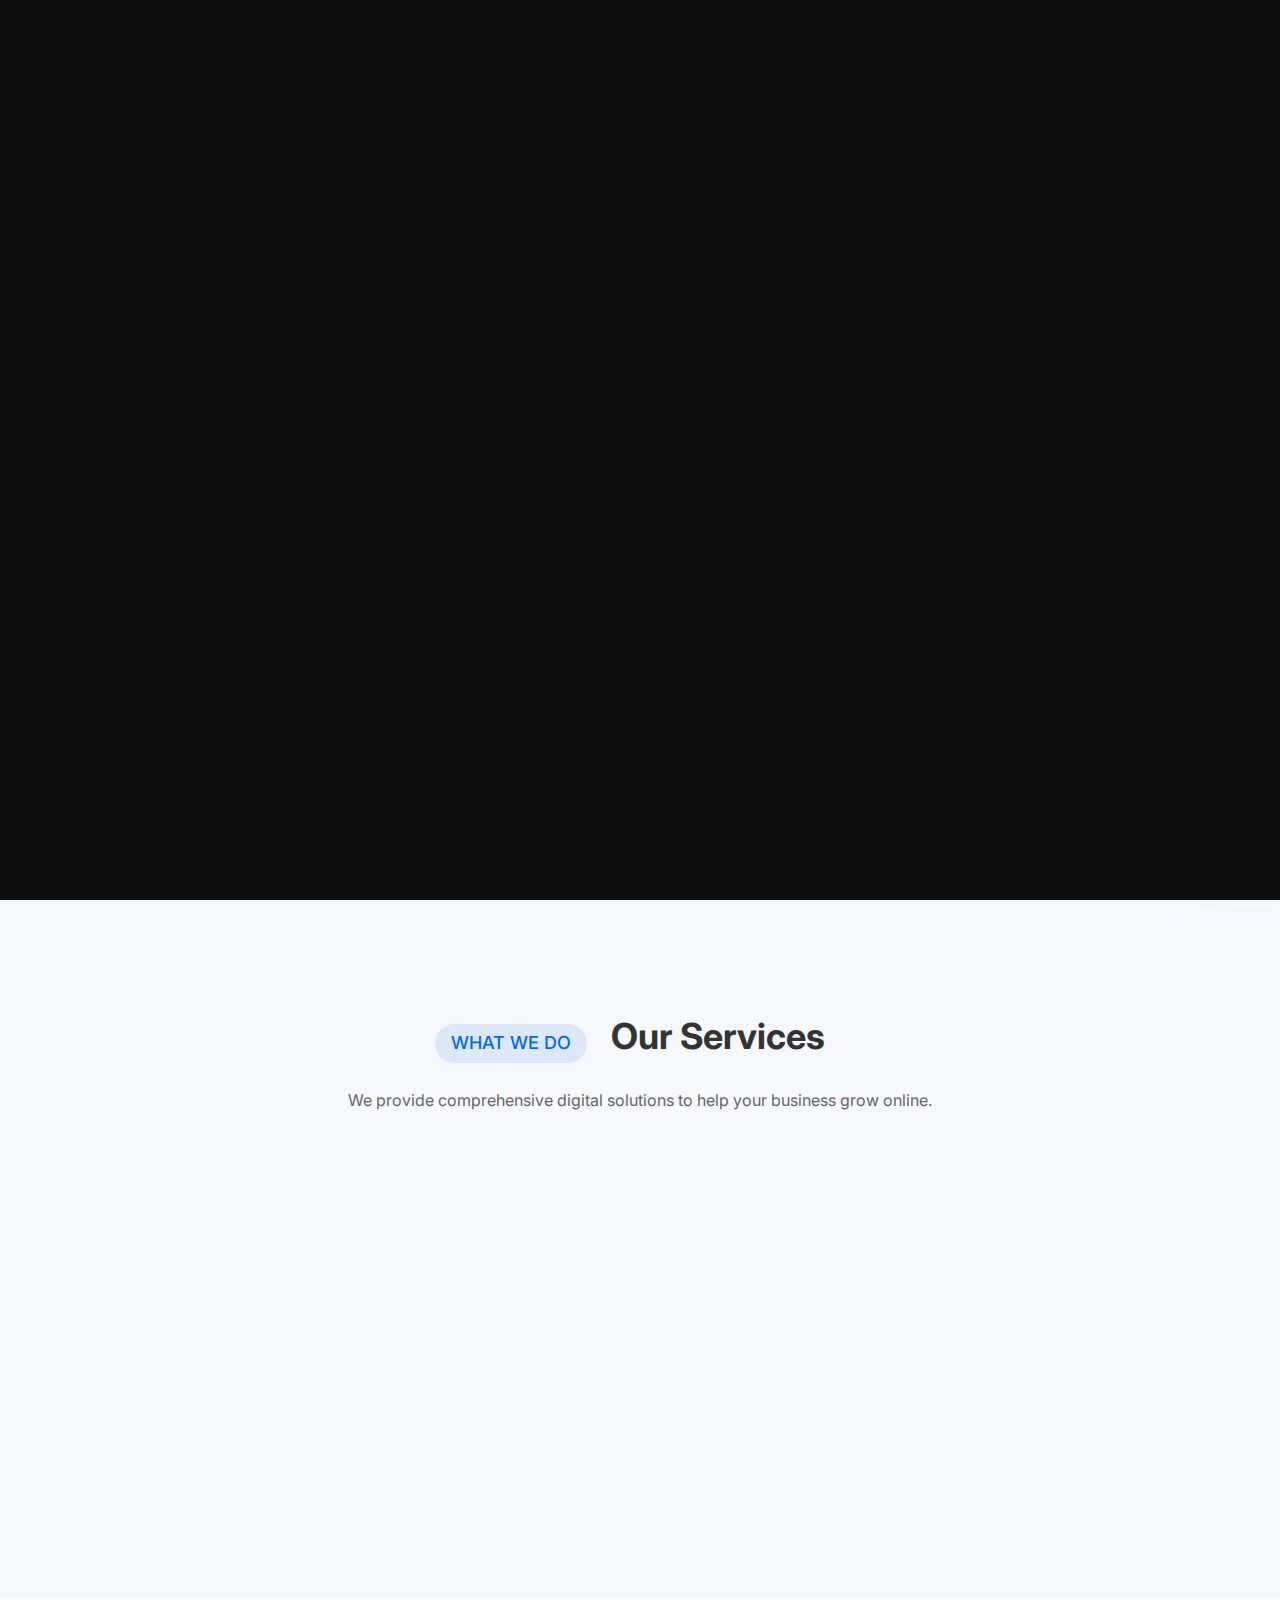
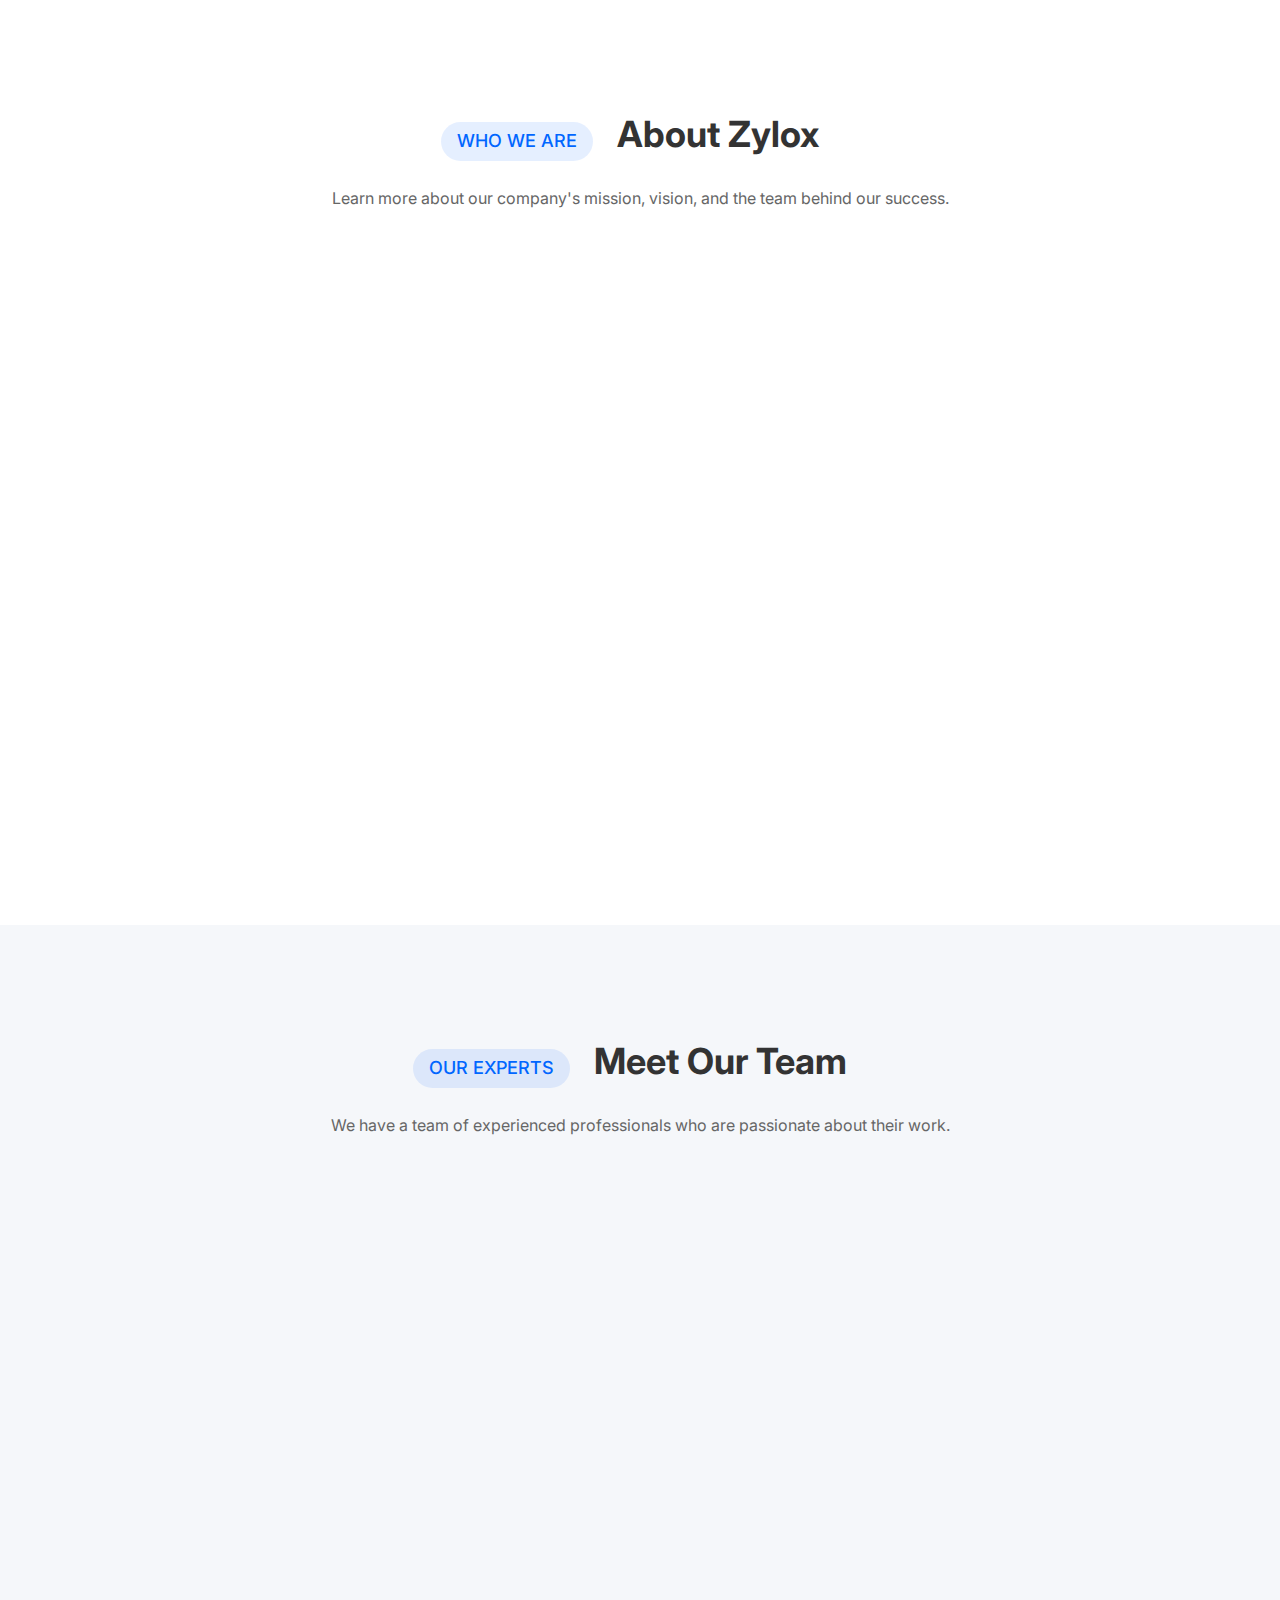
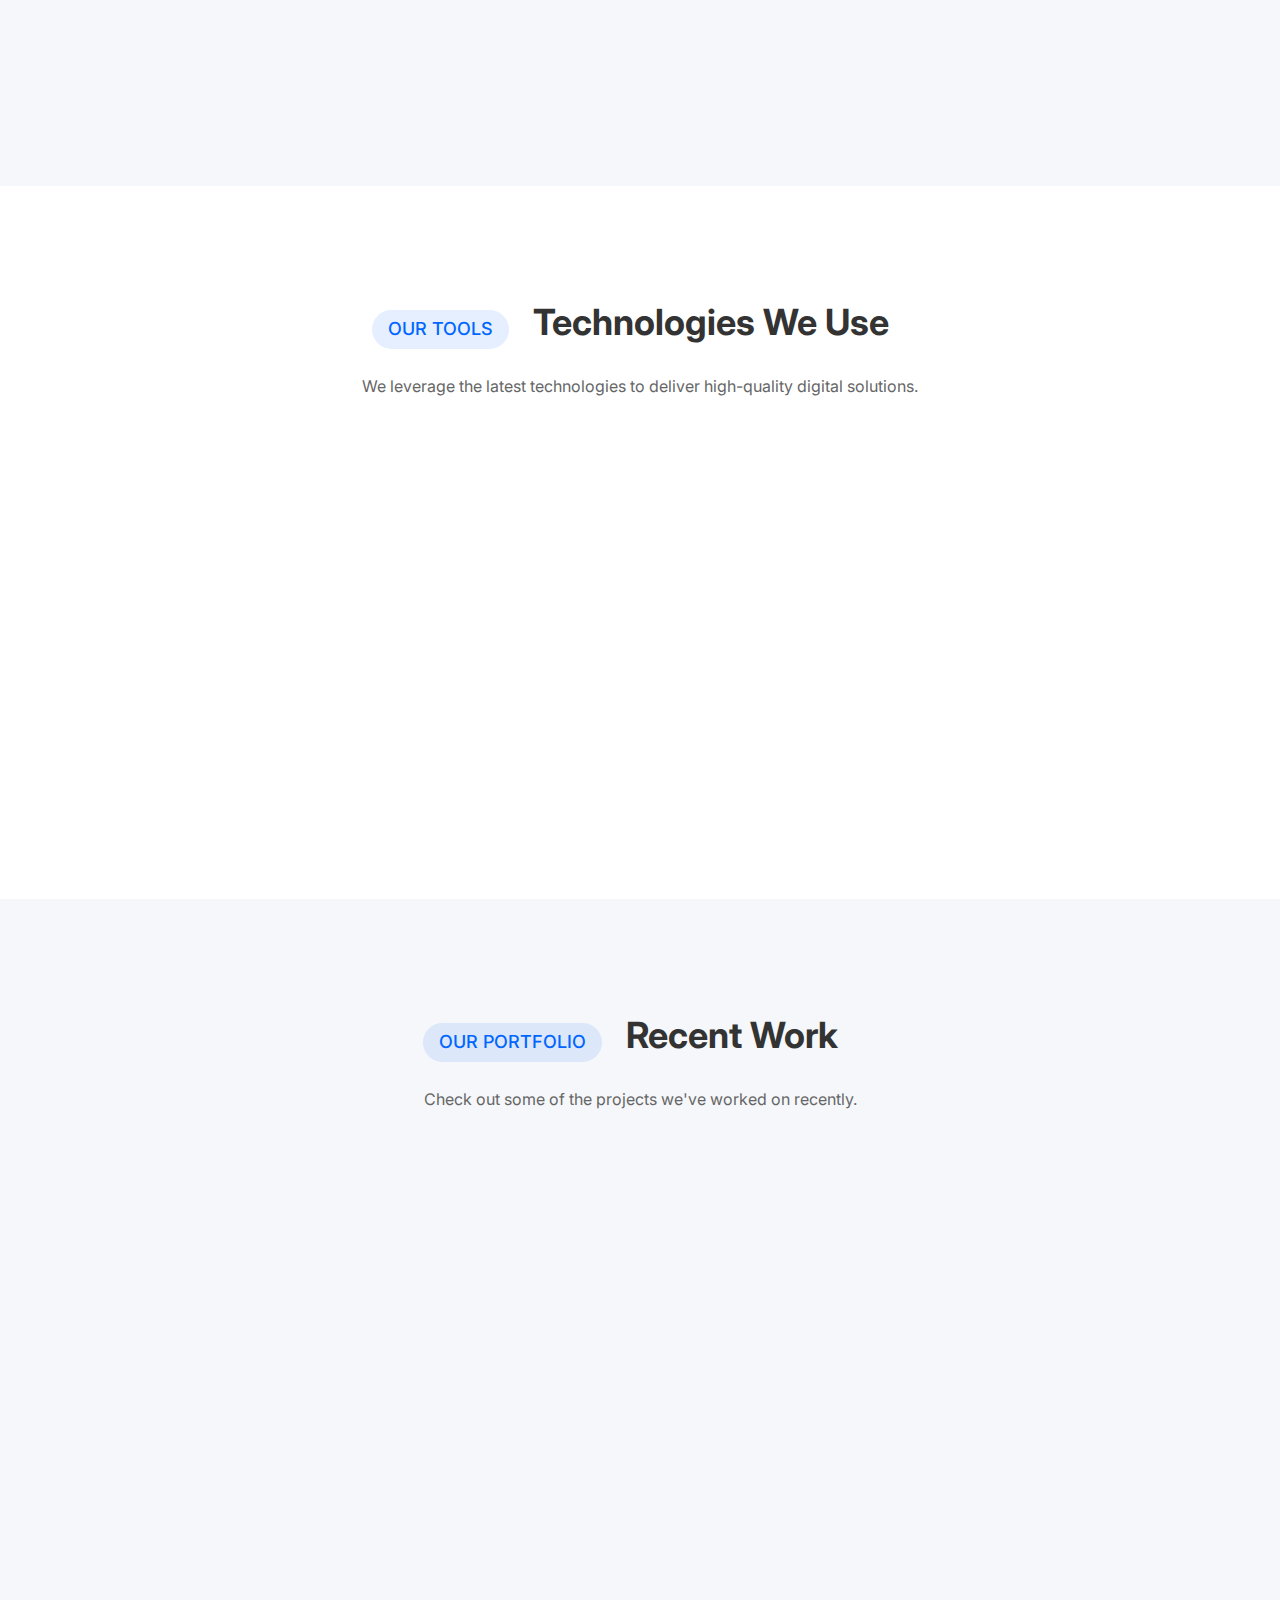
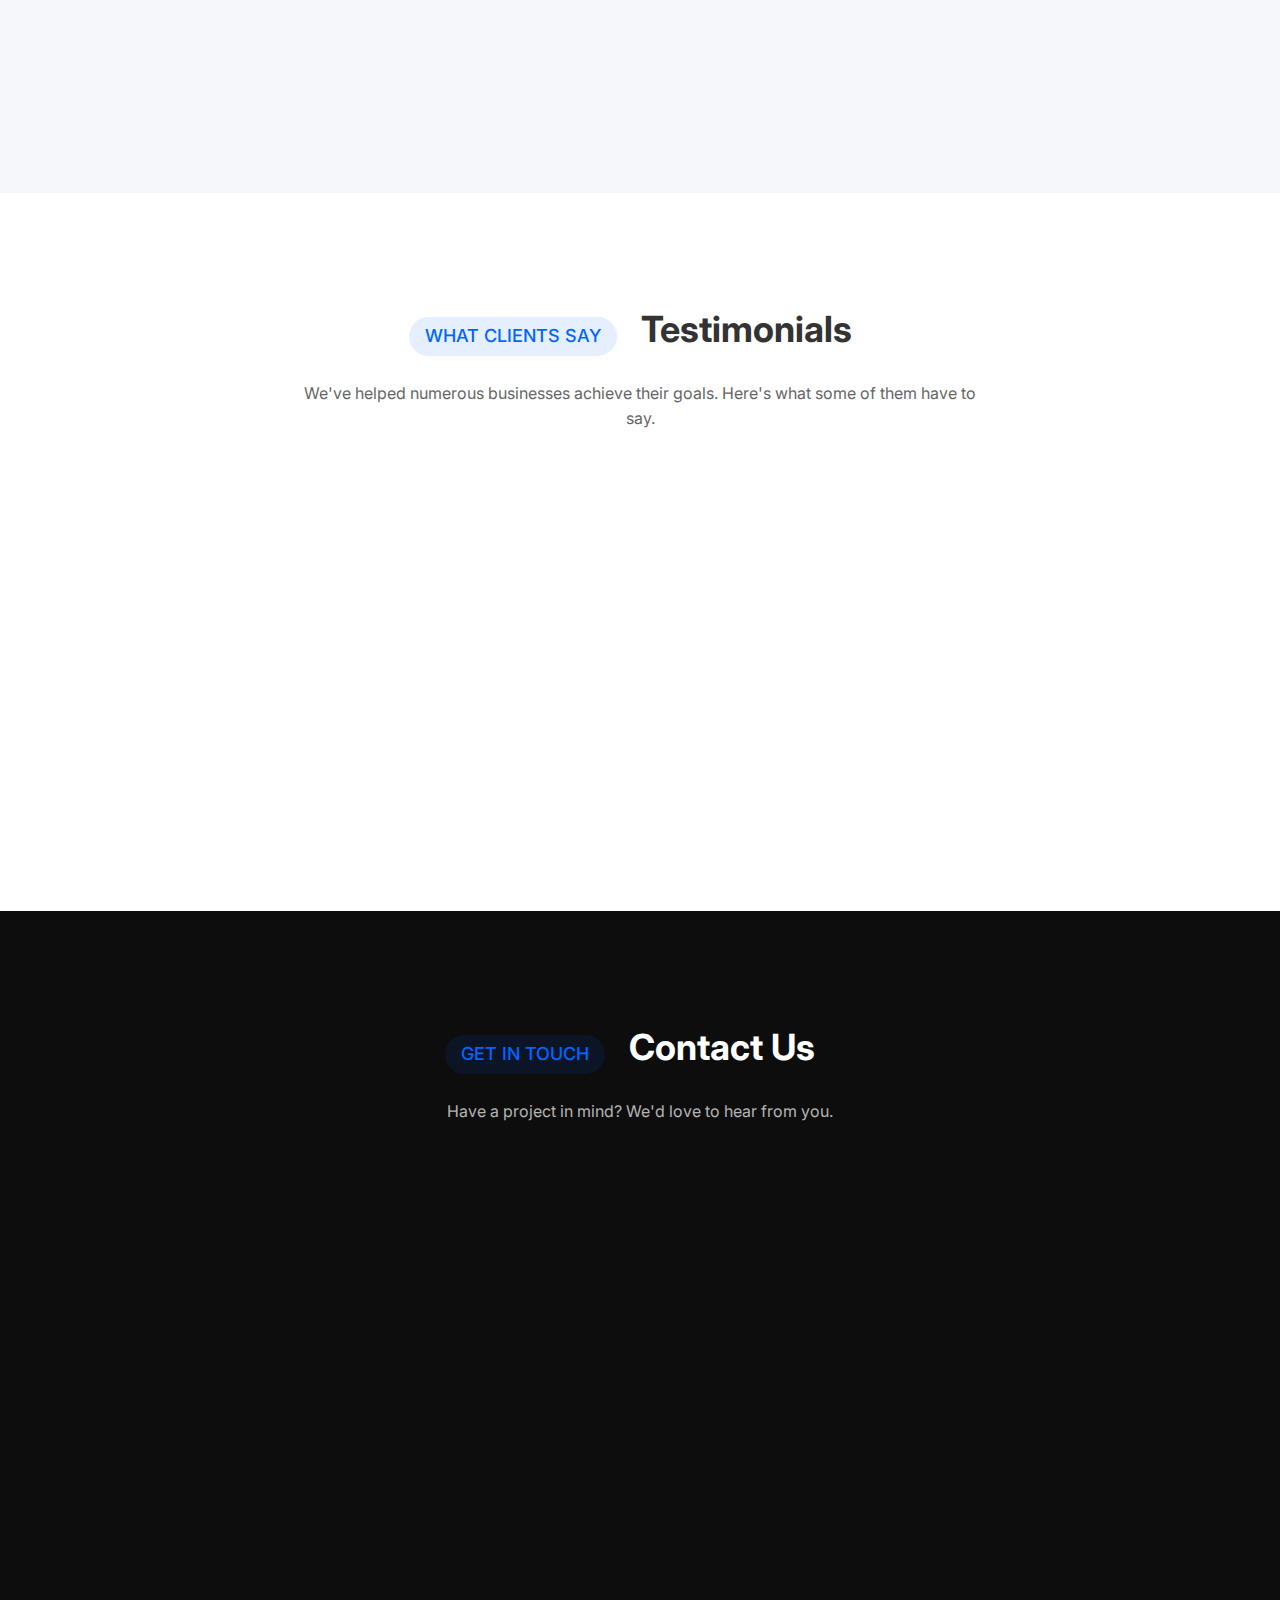
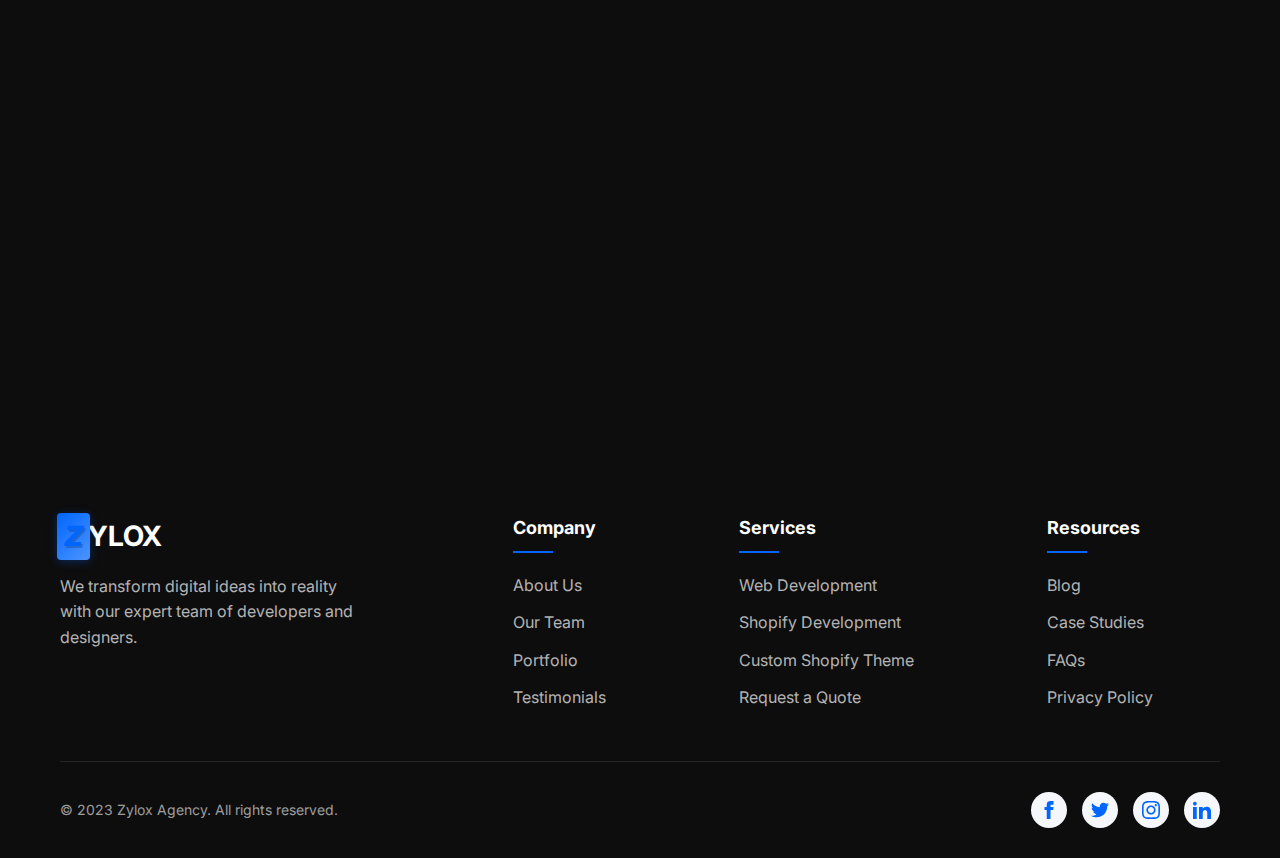
==== index.html @ 8fee58de "Update index.html" ====
<!DOCTYPE html>
<html lang="en">
<head>
    <meta charset="UTF-8">
    <meta name="viewport" content="width=device-width, initial-scale=1.0">
    <meta name="description" content="Professional web development agency offering custom website design, development, SEO, and digital solutions. Grow your online presence with us!">

  <!-- Meta Keywords (Optional, for some search engines) -->
  <meta name="keywords" content="web development agency, website design, custom web development, SEO services, digital solutions, web dev company">

  <meta name="robots" content="index, follow">

  <!-- Author (Your agency’s name) -->
  <meta name="author" content="Zylox Web Developers">

  <!-- Favicon (Addresses the "Add a favicon markup" task) -->
  <link rel="icon" type="image/x-icon" href="/path/to/favicon.ico">

  <!-- Open Graph Meta Tags (For social media sharing) -->
  <meta property="og:title" content="Your Agency Name | Expert Web Development & Design Services">
  <meta property="og:description" content="Looking for a reliable web development agency? We specialize in custom website design, development, SEO, and digital solutions to grow your business.">
  <meta property="og:image" content="https://youragency.com/images/web-dev-agency.jpg">
  <meta property="og:url" content="https://youragency.com">
  <meta property="og:type" content="website">

  <!-- Twitter Card Meta Tags (For Twitter sharing) -->
  <meta name="twitter:card" content="summary_large_image">
  <meta name="twitter:title" content="Your Agency Name | Expert Web Development & Design Services">
  <meta name="twitter:description" content="Transform your online presence with our web development agency. We offer custom design, development, and SEO services. Contact us today!">
    <title>Zylox - Freelancing Agency</title>
    <link rel="stylesheet" href="styles.css">
    <link rel="preconnect" href="https://fonts.googleapis.com">
    <link rel="preconnect" href="https://fonts.gstatic.com" crossorigin>
    <link href="https://fonts.googleapis.com/css2?family=Inter:wght@300;400;500;600;700;800&display=swap" rel="stylesheet">
</head>
<body>
    <!-- Creative Preloader -->
    <div id="preloader">
        <div class="preloader-container">
            <div class="preloader-logo">
                <span><span class="logo-z">Z</span>YLOX</span>
            </div>
            
            <div class="code-animation">
                <div class="code-line line1"></div>
                <div class="code-line line2"></div>
                <div class="code-line line3"></div>
                <div class="code-line line4"></div>
                <div class="code-line line5"></div>
            </div>
            
            <div class="loading-bar-container">
                <div class="loading-bar"></div>
                <div class="loading-percentage">0%</div>
            </div>
            
            <p class="preloader-text">Creating digital excellence...</p>
        </div>
    </div>

    <!-- Cursor Effect -->
    <div class="cursor"></div>
    <div class="cursor-follower"></div>
    
    <!-- Floating Contact Buttons -->
    <div class="floating-contacts">
        <a href="https://wa.me/923229519428" target="_blank" class="floating-btn whatsapp-btn" title="Chat on WhatsApp">
            <svg xmlns="http://www.w3.org/2000/svg" viewBox="0 0 24 24" fill="currentColor" width="24" height="24">
                <path d="M17.472 14.382c-.297-.149-1.758-.867-2.03-.967-.273-.099-.471-.148-.67.15-.197.297-.767.966-.94 1.164-.173.199-.347.223-.644.075-.297-.15-1.255-.463-2.39-1.475-.883-.788-1.48-1.761-1.653-2.059-.173-.297-.018-.458.13-.606.134-.133.298-.347.446-.52.149-.174.198-.298.298-.497.099-.198.05-.371-.025-.52-.075-.149-.669-1.612-.916-2.207-.242-.579-.487-.5-.669-.51-.173-.008-.371-.01-.57-.01-.198 0-.52.074-.792.372-.272.297-1.04 1.016-1.04 2.479 0 1.462 1.065 2.875 1.213 3.074.149.198 2.096 3.2 5.077 4.487.709.306 1.262.489 1.694.625.712.227 1.36.195 1.871.118.571-.085 1.758-.719 2.006-1.413.248-.694.248-1.289.173-1.413-.074-.124-.272-.198-.57-.347m-5.421 7.403h-.004a9.87 9.87 0 01-5.031-1.378l-.361-.214-3.741.982.998-3.648-.235-.374a9.86 9.86 0 01-1.51-5.26c.001-5.45 4.436-9.884 9.888-9.884 2.64 0 5.122 1.03 6.988 2.898a9.825 9.825 0 012.893 6.994c-.003 5.45-4.437 9.884-9.885 9.884m8.413-18.297A11.815 11.815 0 0012.05 0C5.495 0 .16 5.335.157 11.892c0 2.096.547 4.142 1.588 5.945L.057 24l6.305-1.654a11.882 11.882 0 005.683 1.448h.005c6.554 0 11.89-5.335 11.893-11.893a11.821 11.821 0 00-3.48-8.413Z"/>
            </svg>
        </a>
        <a href="mailto:info@zylox.com" class="floating-btn email-btn" title="Send Email">
            <svg xmlns="http://www.w3.org/2000/svg" viewBox="0 0 24 24" fill="currentColor" width="24" height="24">
                <path d="M20 4H4c-1.1 0-1.99.9-1.99 2L2 18c0 1.1.9 2 2 2h16c1.1 0 2-.9 2-2V6c0-1.1-.9-2-2-2zm0 4l-8 5-8-5V6l8 5 8-5v2z"/>
            </svg>
        </a>
    </div>

    <!-- Navigation -->
    <nav id="navbar">
        <div class="container nav-wrapper">
            <a href="#" class="logo"><span class="logo-z">Z</span>YLOX</a>
            <div class="nav-toggle" id="navToggle">
                <span></span>
                <span></span>
                <span></span>
            </div>
            <div class="nav-links">
                <a href="#home" class="nav-link active">Home</a>
                <a href="#services" class="nav-link">Services</a>
                <a href="#about" class="nav-link">About</a>
                <a href="#team" class="nav-link">Team</a>
                <a href="#work" class="nav-link">Portfolio</a>
                <a href="#testimonials" class="nav-link">Testimonials</a>
                <a href="#contact" class="nav-link">Contact</a>
            </div>
        </div>
    </nav>

    <!-- Hero Section -->
    <section id="home" class="hero">
        <div class="shape shape-1"></div>
        <div class="shape shape-2"></div>
        <div class="shape shape-3"></div>
        <div class="container">
            <div class="hero-content animated" data-animation="fadeInUp">
                <p class="hero-subtitle">WELCOME TO ZYLOX AGENCY</p>
                <h1 class="hero-title">We're a Digital Agency Focused on <span class="typewriter" data-words="Web Development,Shopify Solutions,Creative Designs,Mobile Apps"></span></h1>
                <p class="hero-description">Transforming your digital ideas into reality with our expert team of developers and designers.</p>
                <div class="hero-buttons">
                    <a href="#contact" class="btn btn-primary">Get Started</a>
                    <a href="#services" class="btn btn-secondary">Our Services</a>
                </div>
            </div>
            <div class="hero-image animated" data-animation="fadeInRight" data-delay="0.3s">
                <img src="https://images.unsplash.com/photo-1522071820081-009f0129c71c?auto=format&fit=crop&w=600&h=400" alt="Team collaboration">
            </div>
        </div>
    </section>

    <!-- Services Section -->
    <section id="services" class="section bg-gray-50">
        <div class="container">
            <div class="section-heading">
                <p class="section-subtitle">WHAT WE DO</p>
                <h2 class="animated-heading">Our Services</h2>
                <p class="section-description">We provide comprehensive digital solutions to help your business grow online.</p>
            </div>

            <div class="services-grid">
                <div class="service-card animated" data-animation="fadeInUp">
                    <div class="service-icon">
                        <svg xmlns="http://www.w3.org/2000/svg" width="24" height="24" viewBox="0 0 24 24" fill="none" stroke="currentColor" stroke-width="2" stroke-linecap="round" stroke-linejoin="round"><path d="M10 13a5 5 0 0 0 7.54.54l3-3a5 5 0 0 0-7.07-7.07l-1.72 1.71"></path><path d="M14 11a5 5 0 0 0-7.54-.54l-3 3a5 5 0 0 0 7.07 7.07l1.71-1.71"></path></svg>
                    </div>
                    <h3>Web Development</h3>
                    <p>Building responsive, custom web applications with user-friendly interfaces, including service platforms and dashboards.</p>
                    <a href="#contact" class="service-link">Learn More <span>→</span></a>
                </div>

                <div class="service-card animated" data-animation="fadeInUp" data-delay="0.2s">
                    <div class="service-icon">
                        <svg xmlns="http://www.w3.org/2000/svg" width="24" height="24" viewBox="0 0 24 24" fill="none" stroke="currentColor" stroke-width="2" stroke-linecap="round" stroke-linejoin="round"><path d="M20.59 13.41l-7.17 7.17a2 2 0 0 1-2.83 0L2 12V2h10l8.59 8.59a2 2 0 0 1 0 2.82z"></path><line x1="7" y1="7" x2="7.01" y2="7"></line></svg>
                    </div>
                    <h3>E-Commerce Solutions</h3>
                    <p>Creating powerful online stores using Shopify, Etsy, and custom platforms with integrated payment systems and user management.</p>
                    <a href="#contact" class="service-link">Learn More <span>→</span></a>
                </div>

                <div class="service-card animated" data-animation="fadeInUp" data-delay="0.4s">
                    <div class="service-icon">
                        <svg xmlns="http://www.w3.org/2000/svg" width="24" height="24" viewBox="0 0 24 24" fill="none" stroke="currentColor" stroke-width="2" stroke-linecap="round" stroke-linejoin="round"><path d="M12 2L2 7l10 5 10-5-10-5zM2 17l10 5 10-5M2 12l10 5 10-5"></path></svg>
                    </div>
                    <h3>Mobile App Development</h3>
                    <p>Developing cross-platform mobile applications using Flutter with beautiful UIs and powerful integrations for Android and iOS.</p>
                    <a href="#contact" class="service-link">Learn More <span>→</span></a>
                </div>
            </div>
        </div>
    </section>

    <!-- About Section -->
    <section id="about" class="section bg-white">
        <div class="container">
            <div class="section-heading">
                <p class="section-subtitle">WHO WE ARE</p>
                <h2 class="animated-heading">About Zylox</h2>
                <p class="section-description">Learn more about our company's mission, vision, and the team behind our success.</p>
            </div>

            <div class="about-content">
                <div class="about-text animated" data-animation="fadeInUp">
                    <p>Zylox is a professional freelancing agency founded by Moeed Mirza, specializing in web development and Shopify solutions. With years of experience in the digital space, we've helped numerous businesses achieve their online goals.</p>
                    <p>Our team consists of talented developers, designers, and digital marketers who work together to deliver exceptional results for our clients. We believe in creating lasting relationships with our clients by exceeding their expectations and providing ongoing support.</p>
                    
                    <div class="stats-grid">
                        <div class="stat-card">
                            <h3 class="counter-value" data-count="200">0+</h3>
                            <p>Projects Completed</p>
                        </div>
                        <div class="stat-card">
                            <h3 class="counter-value" data-count="50">0+</h3>
                            <p>Happy Clients</p>
                        </div>
                        <div class="stat-card">
                            <h3 class="counter-value" data-count="5">0+</h3>
                            <p>Years of Experience</p>
                        </div>
                    </div>
                </div>
                
                <div class="about-image animated" data-animation="fadeInRight" data-delay="0.3s">
                    <div class="shape-top-left"></div>
                    <img src="https://images.unsplash.com/photo-1552664730-d307ca884978?auto=format&fit=crop&w=600&h=400" alt="Team meeting">
                    <div class="shape-bottom-right"></div>
                </div>
            </div>
        </div>
    </section>

    <!-- Team Section -->
    <section id="team" class="section bg-gray-50">
        <div class="container">
            <div class="section-heading">
                <p class="section-subtitle">OUR EXPERTS</p>
                <h2 class="animated-heading">Meet Our Team</h2>
                <p class="section-description">We have a team of experienced professionals who are passionate about their work.</p>
            </div>

            <div class="team-grid">
                <div class="team-member animated" data-animation="fadeInUp">
                    <div class="member-image">
                        <img src="https://images.unsplash.com/photo-1507003211169-0a1dd7228f2d?auto=format&fit=crop&w=400&h=250" alt="Moeed Mirza">
                    </div>
                    <div class="member-info">
                        <h3>Moeed Mirza</h3>
                        <p class="member-role">Founder & CEO</p>
                        <p class="member-bio">With over 2+ years of experience in web development, Moeed leads our team with passion and expertise.</p>
                        <div class="member-social">
                            <a href="#" class="social-icon facebook"></a>
                            <a href="#" class="social-icon twitter"></a>
                            <a href="#" class="social-icon linkedin"></a>
                        </div>
                    </div>
                </div>

                <div class="team-member animated" data-animation="fadeInUp" data-delay="0.2s">
                    <div class="member-image">
                        <img src="https://images.unsplash.com/photo-1531123897727-8f129e1688ce?auto=format&fit=crop&w=400&h=250" alt="Amaima Butt">
                    </div>
                    <div class="member-info">
                        <h3>Amaima</h3>
                        <p class="member-role">UI/UX Designer</p>
                        <p class="member-bio">Amaima specializes in Shopify development and has helped numerous businesses succeed online</p>
                        <div class="member-social">
                            <a href="#" class="social-icon facebook"></a>
                            <a href="#" class="social-icon twitter"></a>
                            <a href="#" class="social-icon instagram"></a>
                        </div>
                    </div>
                </div>

                <div class="team-member animated" data-animation="fadeInUp" data-delay="0.4s">
                    <div class="member-image">
                        <img src="https://images.unsplash.com/photo-1568602471122-7832951cc4c5?auto=format&fit=crop&w=400&h=250" alt="M. Shahram">
                    </div>
                    <div class="member-info">
                        <h3>M. Shahram</h3>
                        <p class="member-role">UI. Developer</p>
                        <p class="member-bio">Shahram creates stunning designs that not only look great but provide exceptional user experiences..</p>
                        <div class="member-social">
                            <a href="#" class="social-icon github"></a>
                            <a href="#" class="social-icon linkedin"></a>
                            <a href="#" class="social-icon twitter"></a>
                        </div>
                    </div>
                </div>
            </div>
        </div>
    </section>

    <!-- Technologies Section -->
    <section id="technologies" class="section bg-white">
        <div class="container">
            <div class="section-heading">
                <p class="section-subtitle">OUR TOOLS</p>
                <h2 class="animated-heading">Technologies We Use</h2>
                <p class="section-description">We leverage the latest technologies to deliver high-quality digital solutions.</p>
            </div>

            <div class="tech-grid">
                <div class="tech-card animated" data-animation="fadeInUp">
                    <div class="tech-icon html-icon"></div>
                    <h3>HTML5</h3>
                </div>

                <div class="tech-card animated" data-animation="fadeInUp" data-delay="0.1s">
                    <div class="tech-icon css-icon"></div>
                    <h3>CSS3</h3>
                </div>

                <div class="tech-card animated" data-animation="fadeInUp" data-delay="0.2s">
                    <div class="tech-icon javascript-icon"></div>
                    <h3>JavaScript</h3>
                </div>

                <div class="tech-card animated" data-animation="fadeInUp" data-delay="0.3s">
                    <div class="tech-icon react-icon"></div>
                    <h3>React.js</h3>
                </div>

                <div class="tech-card animated" data-animation="fadeInUp" data-delay="0.4s">
                    <div class="tech-icon tailwind-icon"></div>
                    <h3>Tailwind CSS</h3>
                </div>

                <div class="tech-card animated" data-animation="fadeInUp" data-delay="0.5s">
                    <div class="tech-icon node-icon"></div>
                    <h3>Node.js</h3>
                </div>

                <div class="tech-card animated" data-animation="fadeInUp" data-delay="0.6s">
                    <div class="tech-icon express-icon"></div>
                    <h3>Express.js</h3>
                </div>

                <div class="tech-card animated" data-animation="fadeInUp" data-delay="0.7s">
                    <div class="tech-icon mongodb-icon"></div>
                    <h3>MongoDB</h3>
                </div>

                <div class="tech-card animated" data-animation="fadeInUp" data-delay="0.8s">
                    <div class="tech-icon firebase-icon"></div>
                    <h3>Firebase</h3>
                </div>

                <div class="tech-card animated" data-animation="fadeInUp" data-delay="0.9s">
                    <div class="tech-icon shopify-icon"></div>
                    <h3>Shopify</h3>
                </div>
            </div>
        </div>
    </section>

    <!-- Work Section -->
    <section id="work" class="section bg-gray-50">
        <div class="container">
            <div class="section-heading">
                <p class="section-subtitle">OUR PORTFOLIO</p>
                <h2 class="animated-heading">Recent Work</h2>
                <p class="section-description">Check out some of the projects we've worked on recently.</p>
            </div>

            <div class="work-grid">
                <div class="work-item animated" data-animation="fadeInUp">
                    <img src="https://images.unsplash.com/photo-1577415124269-fc1140a69e91?auto=format&fit=crop&w=600&h=400" alt="Task Buddy">
                    <div class="work-overlay">
                        <h3>Task Buddy</h3>
                        <p>Local Services Platform</p>
                        <a href="#" class="work-link">View Project <span>→</span></a>
                    </div>
                </div>

                <div class="work-item animated" data-animation="fadeInUp" data-delay="0.2s">
                    <img src="https://images.unsplash.com/photo-1607082348824-0a96f2a4b9da?auto=format&fit=crop&w=600&h=400" alt="PriceGenie">
                    <div class="work-overlay">
                        <h3>PriceGenie</h3>
                        <p>Shopping Assistant App (Flutter)</p>
                        <a href="#" class="work-link">View Project <span>→</span></a>
                    </div>
                </div>

                <div class="work-item animated" data-animation="fadeInUp" data-delay="0.4s">
                    <img src="https://images.unsplash.com/photo-1578357078586-491adf1aa5ba?auto=format&fit=crop&w=600&h=400" alt="Food Rescue Network">
                    <div class="work-overlay">
                        <h3>Food Rescue Network</h3>
                        <p>Food Waste Reduction Web App</p>
                        <a href="#" class="work-link">View Project <span>→</span></a>
                    </div>
                </div>

                <div class="work-item animated" data-animation="fadeInUp" data-delay="0.6s">
                    <img src="https://images.unsplash.com/photo-1608222351212-18fe0ec7b13b?auto=format&fit=crop&w=600&h=400" alt="Damascus Steel Knives">
                    <div class="work-overlay">
                        <h3>Damascus Steel Knives</h3>
                        <p>Etsy Store Development</p>
                        <a href="#" class="work-link">View Project <span>→</span></a>
                    </div>
                </div>
            </div>
        </div>
    </section>

    <!-- Testimonials Section -->
    <section id="testimonials" class="section bg-white">
        <div class="container">
            <div class="section-heading">
                <p class="section-subtitle">WHAT CLIENTS SAY</p>
                <h2 class="animated-heading">Testimonials</h2>
                <p class="section-description">We've helped numerous businesses achieve their goals. Here's what some of them have to say.</p>
            </div>

            <div class="testimonials-grid">
                <div class="testimonial-card animated" data-animation="fadeInUp">
                    <div class="quote-icon"></div>
                    <p class="testimonial-text">Zylox Agency transformed our e-commerce store, increasing our sales by 40% within the first month. Their attention to detail and commitment to our success was outstanding.</p>
                    <div class="testimonial-author">
                        <img src="https://images.unsplash.com/photo-1580489944761-15a19d654956?auto=format&fit=crop&w=100&h=100" alt="Sarah Johnson">
                        <div class="author-info">
                            <h4>Sarah Johnson</h4>
                            <p>CEO, FashionFit</p>
                        </div>
                    </div>
                </div>

                <div class="testimonial-card animated" data-animation="fadeInUp" data-delay="0.2s">
                    <div class="quote-icon"></div>
                    <p class="testimonial-text">Working with the Zylox team was a pleasure. They delivered our website on time and within budget, and the end result exceeded our expectations. Highly recommend!</p>
                    <div class="testimonial-author">
                        <img src="https://images.unsplash.com/photo-1560250097-0b93528c311a?auto=format&fit=crop&w=100&h=100" alt="David Chen">
                        <div class="author-info">
                            <h4>David Chen</h4>
                            <p>Marketing Director, TechPro</p>
                        </div>
                    </div>
                </div>

                <div class="testimonial-card animated" data-animation="fadeInUp" data-delay="0.4s">
                    <div class="quote-icon"></div>
                    <p class="testimonial-text">The custom Shopify theme Zylox created for our store perfectly captured our brand essence. The responsive design works flawlessly on all devices, and our customers love it!</p>
                    <div class="testimonial-author">
                        <img src="https://images.unsplash.com/photo-1573497019940-1c28c88b4f3e?auto=format&fit=crop&w=100&h=100" alt="Emma Roberts">
                        <div class="author-info">
                            <h4>Emma Roberts</h4>
                            <p>Owner, HomeDecor</p>
                        </div>
                    </div>
                </div>
            </div>
        </div>
    </section>

    <!-- Contact Section -->
    <section id="contact" class="section bg-dark">
        <div class="bg-shape shape-left"></div>
        <div class="bg-shape shape-right"></div>
        <div class="container">
            <div class="section-heading light">
                <p class="section-subtitle">GET IN TOUCH</p>
                <h2 class="animated-heading">Contact Us</h2>
                <p class="section-description light">Have a project in mind? We'd love to hear from you.</p>
            </div>

            <div class="contact-grid">
                <div class="contact-form-container animated" data-animation="fadeInUp">
                    <h3 class="form-title">Send Us a Message</h3>
                    <p class="form-description">Fill out the form below and we'll get back to you as soon as possible.</p>
                    <form id="contactForm">
                        <div class="form-group">
                            <label for="name">Full Name <span class="required">*</span></label>
                            <input type="text" id="name" name="name" placeholder="Enter your full name" required>
                        </div>
                        <div class="form-group">
                            <label for="email">Email Address <span class="required">*</span></label>
                            <input type="email" id="email" name="email" placeholder="Enter your email" required>
                        </div>
                        <div class="form-group">
                            <label for="subject">Subject</label>
                            <input type="text" id="subject" name="subject" placeholder="What is this regarding?">
                        </div>
                        <div class="form-group">
                            <label for="message">Your Message <span class="required">*</span></label>
                            <textarea id="message" name="message" rows="5" placeholder="Tell us about your project or inquiry..." required></textarea>
                        </div>
                        <button type="submit" class="submit-btn">
                            <span class="btn-text">Send Message</span>
                            <div class="btn-loading">
                                <svg class="spinner" viewBox="0 0 24 24">
                                    <circle cx="12" cy="12" r="10"></circle>
                                </svg>
                                Sending...
                            </div>
                        </button>
                    </form>
                </div>

                <div class="contact-info animated" data-animation="fadeInUp" data-delay="0.3s">
                    <h3>Contact Information</h3>
                    <p>Feel free to reach out to us using the contact form or through any of the methods below.</p>
                    
                    <div class="info-items">
                        <div class="info-item">
                            <div class="info-icon">
                                <div class="email-icon"></div>
                            </div>
                            <div class="info-content">
                                <h4>Email Us</h4>
                                <div class="copy-wrapper">
                                    <p id="email-text">info@zyloxagency.com</p>
                                    <button class="copy-btn" data-copy="info@zyloxagency.com" title="Copy email">
                                        <svg xmlns="http://www.w3.org/2000/svg" width="16" height="16" viewBox="0 0 24 24" fill="none" stroke="currentColor" stroke-width="2" stroke-linecap="round" stroke-linejoin="round"><rect x="9" y="9" width="13" height="13" rx="2" ry="2"></rect><path d="M5 15H4a2 2 0 0 1-2-2V4a2 2 0 0 1 2-2h9a2 2 0 0 1 2 2v1"></path></svg>
                                    </button>
                                </div>
                            </div>
                        </div>
                        
                        <div class="info-item">
                            <div class="info-icon">
                                <div class="phone-icon"></div>
                            </div>
                            <div class="info-content">
                                <h4>Call Us</h4>
                                <div class="copy-wrapper">
                                    <p id="phone-text">+92 322 9519428</p>
                                    <button class="copy-btn" data-copy="+92 322 9519428" title="Copy phone number">
                                        <svg xmlns="http://www.w3.org/2000/svg" width="16" height="16" viewBox="0 0 24 24" fill="none" stroke="currentColor" stroke-width="2" stroke-linecap="round" stroke-linejoin="round"><rect x="9" y="9" width="13" height="13" rx="2" ry="2"></rect><path d="M5 15H4a2 2 0 0 1-2-2V4a2 2 0 0 1 2-2h9a2 2 0 0 1 2 2v1"></path></svg>
                                    </button>
                                </div>
                            </div>
                        </div>
                        
                        <div class="info-item">
                            <div class="info-icon">
                                <div class="location-icon"></div>
                            </div>
                            <div class="info-content">
                                <h4>Visit Us</h4>
                                <div class="copy-wrapper">
                                    <p id="address-text">Chenab Orchard, Gujrat, Pakistan</p>
                                    <button class="copy-btn" data-copy="Chenab Orchard, Gujrat, Pakistan" title="Copy address">
                                        <svg xmlns="http://www.w3.org/2000/svg" width="16" height="16" viewBox="0 0 24 24" fill="none" stroke="currentColor" stroke-width="2" stroke-linecap="round" stroke-linejoin="round"><rect x="9" y="9" width="13" height="13" rx="2" ry="2"></rect><path d="M5 15H4a2 2 0 0 1-2-2V4a2 2 0 0 1 2-2h9a2 2 0 0 1 2 2v1"></path></svg>
                                    </button>
                                </div>
                            </div>
                        </div>
                    </div>
                    
                    <div class="social-links">
                        <h4>Connect With Us</h4>
                        <div class="social-icons">
                            <a href="#" class="social-icon facebook"></a>
                            <a href="#" class="social-icon twitter"></a>
                            <a href="#" class="social-icon instagram"></a>
                            <a href="#" class="social-icon linkedin"></a>
                        </div>
                    </div>
                    
                    <div class="quick-contact">
                        <h4>Need Quick Assistance?</h4>
                        <p>Drop us an email and we'll get back to you within 24 hours.</p>
                        <div class="quick-email-wrapper">
                            <a href="mailto:info@zyloxagency.com" class="quick-email" id="quick-email-text">info@zyloxagency.com <span>→</span></a>
                            <button class="copy-btn" data-copy="info@zyloxagency.com" title="Copy email">
                                <svg xmlns="http://www.w3.org/2000/svg" width="16" height="16" viewBox="0 0 24 24" fill="none" stroke="currentColor" stroke-width="2" stroke-linecap="round" stroke-linejoin="round"><rect x="9" y="9" width="13" height="13" rx="2" ry="2"></rect><path d="M5 15H4a2 2 0 0 1-2-2V4a2 2 0 0 1 2-2h9a2 2 0 0 1 2 2v1"></path></svg>
                            </button>
                        </div>
                    </div>
                </div>
            </div>
        </div>
    </section>

    <!-- Footer -->
    <footer class="footer">
        <div class="container">
            <div class="footer-content">
                <div class="footer-logo">
                    <h2><span class="logo-z">Z</span>YLOX</h2>
                    <p>We transform digital ideas into reality with our expert team of developers and designers.</p>
                </div>
                
                <div class="footer-links">
                    <div class="footer-links-column">
                        <h3>Company</h3>
                        <ul>
                            <li><a href="about.html">About Us</a></li>
                            <li><a href="team.html">Our Team</a></li>
                            <li><a href="#work">Portfolio</a></li>
                            <li><a href="#testimonials">Testimonials</a></li>
                        </ul>
                    </div>
                    
                    <div class="footer-links-column">
                        <h3>Services</h3>
                        <ul>
                            <li><a href="#services">Web Development</a></li>
                            <li><a href="#services">Shopify Development</a></li>
                            <li><a href="#services">Custom Shopify Theme</a></li>
                            <li><a href="#contact">Request a Quote</a></li>
                        </ul>
                    </div>
                    
                    <div class="footer-links-column">
                        <h3>Resources</h3>
                        <ul>
                            <li><a href="blog.html">Blog</a></li>
                            <li><a href="case-studies.html">Case Studies</a></li>
                            <li><a href="faq.html">FAQs</a></li>
                            <li><a href="privacy-policy.html">Privacy Policy</a></li>
                        </ul>
                    </div>
                </div>
            </div>
            
            <div class="footer-bottom">
                <p>&copy; 2023 Zylox Agency. All rights reserved.</p>
                <div class="footer-social">
                    <a href="#" class="social-icon facebook"></a>
                    <a href="#" class="social-icon twitter"></a>
                    <a href="#" class="social-icon instagram"></a>
                    <a href="#" class="social-icon linkedin"></a>
                </div>
            </div>
        </div>
    </footer>

    <!-- Toast Container -->
    <div id="toast-container"></div>

    <!-- Back to Top Button -->
    <button id="backToTop" class="back-to-top" aria-label="Back to top">↑</button>
    
    <!-- Floating Contact Buttons -->
    <div class="floating-contacts">
        <a href="https://wa.me/923229519428" target="_blank" class="floating-btn whatsapp-btn" title="Chat on WhatsApp">
            <svg xmlns="http://www.w3.org/2000/svg" viewBox="0 0 24 24" fill="none" stroke="currentColor" stroke-width="2" stroke-linecap="round" stroke-linejoin="round">
                <path d="M21 11.5a8.38 8.38 0 0 1-.9 3.8 8.5 8.5 0 0 1-7.6 4.7 8.38 8.38 0 0 1-3.8-.9L3 21l1.9-5.7a8.38 8.38 0 0 1-.9-3.8 8.5 8.5 0 0 1 4.7-7.6 8.38 8.38 0 0 1 3.8-.9h.5a8.48 8.48 0 0 1 8 8v.5z"></path>
            </svg>
        </a>
        <a href="mailto:info@zylox.com" class="floating-btn email-btn" title="Send an Email">
            <svg xmlns="http://www.w3.org/2000/svg" viewBox="0 0 24 24" fill="none" stroke="currentColor" stroke-width="2" stroke-linecap="round" stroke-linejoin="round">
                <path d="M4 4h16c1.1 0 2 .9 2 2v12c0 1.1-.9 2-2 2H4c-1.1 0-2-.9-2-2V6c0-1.1.9-2 2-2z"></path>
                <polyline points="22,6 12,13 2,6"></polyline>
            </svg>
        </a>
    </div>

    <!-- JavaScript -->
    <script src="script.js"></script>
</body>
</html>
---- styles.css ----
/* Base Styles */
:root {
    --primary-color: #0066FF;
    --primary-color-darker: #0047B3;
    --primary-color-lighter: #4D94FF;
    --primary-color-opacity: rgba(0, 102, 255, 0.2);
    --dark-color: #0D0D0D;
    --gray-color: #F5F7FA;
    --gray-color-darker: #E5E9F0;
    --text-color: #333333;
    --text-color-light: #666666;
    --text-color-lighter: #999999;
    --white-color: #FFFFFF;
    --black-color: #000000;
    --box-shadow: 0 4px 20px rgba(0, 0, 0, 0.1);
    --transition: all 0.3s ease;
    --border-radius: 8px;
    --border-radius-lg: 12px;
}

* {
    margin: 0;
    padding: 0;
    box-sizing: border-box;
}

html {
    scroll-behavior: smooth;
}

body {
    font-family: 'Inter', sans-serif;
    color: var(--text-color);
    line-height: 1.6;
    overflow-x: hidden;
}

.container {
    max-width: 1200px;
    margin: 0 auto;
    padding: 0 20px;
}

a {
    text-decoration: none;
    color: inherit;
    transition: var(--transition);
}

ul {
    list-style: none;
}

img {
    max-width: 100%;
    height: auto;
}

.section {
    padding: 100px 0;
}

.bg-white {
    background-color: var(--white-color);
}

.bg-gray-50 {
    background-color: var(--gray-color);
}

.bg-dark {
    background-color: var(--dark-color);
    color: var(--white-color);
}

.text-primary {
    color: var(--primary-color);
}

/* Animation Classes */
.animated {
    opacity: 0;
    transform: translateY(20px);
    transition: opacity 0.8s ease, transform 0.8s ease;
}

.animated.active {
    opacity: 1;
    transform: translateY(0);
}

@keyframes fadeIn {
    from {
        opacity: 0;
    }
    to {
        opacity: 1;
    }
}

@keyframes fadeInUp {
    from {
        opacity: 0;
        transform: translateY(20px);
    }
    to {
        opacity: 1;
        transform: translateY(0);
    }
}

@keyframes fadeInRight {
    from {
        opacity: 0;
        transform: translateX(20px);
    }
    to {
        opacity: 1;
        transform: translateX(0);
    }
}

@keyframes float {
    0%, 100% {
        transform: translateY(0);
    }
    50% {
        transform: translateY(-20px);
    }
}

@keyframes pulse {
    0%, 100% {
        transform: scale(1);
    }
    50% {
        transform: scale(1.05);
    }
}

@keyframes spin {
    to {
        transform: rotate(360deg);
    }
}

@keyframes boxReveal {
    0% {
        opacity: 0;
        transform: scale(1.2);
    }
    50% {
        opacity: 0.5;
        transform: scale(1.05);
    }
    100% {
        opacity: 0.2;
        transform: scale(1);
    }
}

@keyframes typewriter {
    from {
        width: 0;
    }
    to {
        width: 100%;
    }
}

/* Creative Preloader */
#preloader {
    position: fixed;
    top: 0;
    left: 0;
    width: 100%;
    height: 100%;
    background-color: var(--dark-color);
    display: flex;
    justify-content: center;
    align-items: center;
    z-index: 9999;
    transition: opacity 0.5s ease, visibility 0.5s ease;
}

.preloader-container {
    text-align: center;
    width: 80%;
    max-width: 600px;
}

.preloader-logo {
    margin-bottom: 40px;
    transform: translateY(-20px);
    opacity: 0;
    animation: fadeInDown 0.8s cubic-bezier(0.215, 0.61, 0.355, 1) forwards;
}

.preloader-logo span {
    font-size: 40px;
    font-weight: 700;
    letter-spacing: 2px;
    color: var(--white-color);
}

.preloader-logo .logo-z {
    display: inline-block;
    position: relative;
    color: var(--primary-color);
    font-weight: 800;
    text-shadow: 2px 2px 0 rgba(0, 0, 0, 0.2);
    transform: skewX(-10deg);
    animation: logoZPulse 2s infinite;
}

.preloader-logo .logo-z::before {
    content: '';
    position: absolute;
    left: -3px;
    top: -1px;
    width: calc(100% + 5px);
    height: calc(100% + 2px);
    background-color: var(--primary-color);
    z-index: -1;
    transform: skewX(10deg);
    border-radius: 4px;
    animation: logoZGlow 2s infinite;
}

/* Code Animation Lines */
.code-animation {
    height: 120px;
    margin: 0 auto 30px;
    position: relative;
    width: 80%;
    max-width: 400px;
    opacity: 0;
    animation: fadeIn 0.5s 0.3s forwards;
}

.code-line {
    height: 12px;
    margin-bottom: 12px;
    border-radius: 6px;
    background: linear-gradient(90deg, var(--primary-color) 0%, rgba(0, 102, 255, 0.3) 70%, rgba(0, 102, 255, 0.1) 100%);
    width: 0;
    opacity: 0.8;
    position: relative;
    overflow: hidden;
}

.code-line::after {
    content: '';
    position: absolute;
    top: 0;
    left: -100%;
    width: 50%;
    height: 100%;
    background: linear-gradient(90deg, transparent 0%, rgba(255, 255, 255, 0.4) 50%, transparent 100%);
    animation: shimmer 1.5s infinite;
}

.code-line.line1 {
    animation: codeLineExpand 1.2s 0.5s cubic-bezier(0.17, 0.67, 0.83, 0.67) forwards;
    width: 85%;
}

.code-line.line2 {
    animation: codeLineExpand 1s 0.7s cubic-bezier(0.17, 0.67, 0.83, 0.67) forwards;
    width: 60%;
}

.code-line.line3 {
    animation: codeLineExpand 0.8s 0.9s cubic-bezier(0.17, 0.67, 0.83, 0.67) forwards;
    width: 75%;
}

.code-line.line4 {
    animation: codeLineExpand 1.4s 1.1s cubic-bezier(0.17, 0.67, 0.83, 0.67) forwards;
    width: 45%;
}

.code-line.line5 {
    animation: codeLineExpand 1s 1.3s cubic-bezier(0.17, 0.67, 0.83, 0.67) forwards;
    width: 65%;
}

/* Loading Bar */
.loading-bar-container {
    height: 6px;
    background-color: rgba(255, 255, 255, 0.1);
    border-radius: 3px;
    margin: 0 auto 20px;
    width: 90%;
    max-width: 500px;
    position: relative;
    opacity: 0;
    animation: fadeIn 0.5s 0.5s forwards;
}

.loading-bar {
    height: 100%;
    width: 0;
    background: linear-gradient(90deg, var(--primary-color) 0%, #4d8cff 100%);
    border-radius: 3px;
    position: relative;
    transition: width 0.2s ease;
}

.loading-percentage {
    position: absolute;
    top: -25px;
    right: 0;
    font-size: 14px;
    color: var(--white-color);
    opacity: 0.9;
    font-weight: 500;
}

.preloader-text {
    color: var(--white-color);
    font-size: 16px;
    letter-spacing: 1px;
    margin-top: 25px;
    opacity: 0;
    animation: fadeIn 0.5s 0.7s forwards;
}

@keyframes fadeInDown {
    from {
        opacity: 0;
        transform: translateY(-20px);
    }
    to {
        opacity: 1;
        transform: translateY(0);
    }
}

@keyframes fadeIn {
    from {
        opacity: 0;
    }
    to {
        opacity: 1;
    }
}

@keyframes codeLineExpand {
    from {
        width: 0;
    }
    to {
        width: 100%;
    }
}

@keyframes shimmer {
    from {
        left: -100%;
    }
    to {
        left: 200%;
    }
}

@keyframes logoZPulse {
    0%, 100% {
        transform: skewX(-10deg);
    }
    50% {
        transform: skewX(-15deg) translateY(-2px);
    }
}

@keyframes logoZGlow {
    0%, 100% {
        transform: skewX(10deg);
        box-shadow: 0 0 5px rgba(0, 102, 255, 0.5);
    }
    50% {
        transform: skewX(15deg) scale(1.1);
        box-shadow: 0 0 15px rgba(0, 102, 255, 0.8);
    }
}

/* Cursor Effect */
.cursor, .cursor-follower {
    position: fixed;
    pointer-events: none;
    border-radius: 50%;
    z-index: 9999;
    opacity: 0;
    transition: opacity 0.3s ease;
}

.cursor {
    width: 10px;
    height: 10px;
    background-color: var(--primary-color);
    transform: translate(-50%, -50%);
    z-index: 10000;
}

.cursor-follower {
    width: 40px;
    height: 40px;
    border: 2px solid var(--primary-color);
    transform: translate(-50%, -50%);
    transition: transform 0.1s ease, width 0.3s ease, height 0.3s ease, border 0.3s ease;
}

/* Navbar */
#navbar {
    position: fixed;
    top: 0;
    left: 0;
    width: 100%;
    padding: 20px 0;
    background-color: transparent;
    z-index: 1000;
    transition: all 0.4s ease;
}

#navbar.scrolled {
    background-color: rgba(255, 255, 255, 0.95);
    padding: 15px 0;
    box-shadow: 0 2px 10px rgba(0, 0, 0, 0.1);
}

.nav-wrapper {
    display: flex;
    justify-content: space-between;
    align-items: center;
}

.logo {
    display: flex;
    align-items: center;
    font-size: 24px;
    font-weight: 700;
    color: var(--white-color);
    transition: var(--transition);
}

.logo-z {
    display: inline-block;
    position: relative;
    color: var(--white-color);
    font-weight: 800;
    text-shadow: 2px 2px 0 rgba(0, 0, 0, 0.3);
    transform: skewX(-12deg);
    transition: all 0.3s ease;
    padding: 0 5px;
}

.logo-z::before {
    content: '';
    position: absolute;
    left: -3px;
    top: -2px;
    width: calc(100% + 6px);
    height: calc(100% + 4px);
    background: linear-gradient(135deg, var(--primary-color), #4d94ff);
    z-index: -1;
    transform: skewX(12deg);
    border-radius: 6px;
    transition: all 0.3s ease;
    box-shadow: 0 2px 10px rgba(0, 102, 255, 0.3);
}

.logo:hover .logo-z {
    transform: skewX(-15deg) translateY(-2px);
    text-shadow: 3px 3px 0 rgba(0, 0, 0, 0.4);
}

.logo:hover .logo-z::before {
    transform: skewX(15deg) scale(1.15);
    box-shadow: 0 5px 15px rgba(0, 102, 255, 0.5);
    background: linear-gradient(135deg, #0047B3, var(--primary-color));
}

.logo img {
    width: 40px;
    height: 40px;
    border-radius: 8px;
    margin-right: 10px;
    object-fit: cover;
}

#navbar.scrolled .logo {
    color: var(--dark-color);
}

.nav-toggle {
    display: none;
    cursor: pointer;
    width: 30px;
    height: 24px;
    position: relative;
    z-index: 1001;
}

.nav-toggle span {
    display: block;
    width: 100%;
    height: 2px;
    background-color: var(--white-color);
    position: absolute;
    transition: var(--transition);
}

#navbar.scrolled .nav-toggle span {
    background-color: var(--dark-color);
}

.nav-toggle span:nth-child(1) {
    top: 0;
}

.nav-toggle span:nth-child(2) {
    top: 50%;
    transform: translateY(-50%);
}

.nav-toggle span:nth-child(3) {
    bottom: 0;
}

.nav-toggle.active span:nth-child(1) {
    top: 50%;
    transform: translateY(-50%) rotate(45deg);
}

.nav-toggle.active span:nth-child(2) {
    opacity: 0;
}

.nav-toggle.active span:nth-child(3) {
    bottom: 50%;
    transform: translateY(50%) rotate(-45deg);
}

.nav-links {
    display: flex;
    align-items: center;
}

.nav-link {
    margin: 0 15px;
    color: var(--white-color);
    font-weight: 500;
    position: relative;
}

#navbar.scrolled .nav-link {
    color: var(--dark-color);
}

.nav-link::after {
    content: '';
    position: absolute;
    width: 0;
    height: 2px;
    background-color: var(--primary-color);
    bottom: -5px;
    left: 0;
    transition: var(--transition);
}

.nav-link:hover::after,
.nav-link.active::after {
    width: 100%;
}

.nav-link:hover {
    color: var(--primary-color);
}

/* Buttons */
.btn {
    display: inline-block;
    padding: 14px 32px;
    border-radius: 30px;
    font-weight: 600;
    cursor: pointer;
    transition: var(--transition);
    border: none;
    outline: none;
    text-align: center;
}

.btn-primary {
    background-color: var(--primary-color);
    color: var(--white-color);
}

.btn-primary:hover {
    background-color: var(--primary-color-darker);
    transform: translateY(-2px);
    box-shadow: 0 8px 15px rgba(0, 102, 255, 0.3);
}

.btn-secondary {
    background-color: transparent;
    color: var(--white-color);
    border: 2px solid var(--white-color);
}

.btn-secondary:hover {
    background-color: var(--white-color);
    color: var(--primary-color);
    transform: translateY(-2px);
}

/* Hero Section */
.hero {
    min-height: 100vh;
    background-color: var(--dark-color);
    color: var(--white-color);
    padding-top: 150px;
    display: flex;
    align-items: center;
    position: relative;
    overflow: hidden;
}

.hero .container {
    display: flex;
    align-items: center;
    justify-content: space-between;
    position: relative;
    z-index: 10;
}

.hero-content {
    width: 50%;
}

.hero-subtitle {
    color: var(--primary-color);
    font-weight: 600;
    margin-bottom: 20px;
    letter-spacing: 1px;
}

.hero-title {
    font-size: 48px;
    font-weight: 800;
    line-height: 1.2;
    margin-bottom: 24px;
}

.typewriter {
    color: var(--primary-color);
}

.hero-description {
    font-size: 18px;
    margin-bottom: 40px;
    color: rgba(255, 255, 255, 0.8);
    max-width: 500px;
}

.hero-buttons {
    display: flex;
    gap: 16px;
}

.hero-image {
    width: 45%;
    position: relative;
}

.hero-image img {
    border-radius: var(--border-radius-lg);
    box-shadow: var(--box-shadow);
}

.shape {
    position: absolute;
    border-radius: 50%;
    filter: blur(50px);
    opacity: 0.15;
    animation: float 6s ease-in-out infinite;
}

.shape-1 {
    width: 300px;
    height: 300px;
    background-color: var(--primary-color);
    top: 10%;
    left: 5%;
}

.shape-2 {
    width: 200px;
    height: 200px;
    background-color: var(--primary-color-lighter);
    bottom: 10%;
    right: 10%;
    animation-delay: 2s;
}

.shape-3 {
    width: 150px;
    height: 150px;
    background-color: var(--primary-color-darker);
    top: 40%;
    right: 20%;
    animation-delay: 4s;
}

/* Section Heading */
.section-heading {
    text-align: center;
    margin-bottom: 40px;
}

.section-subtitle {
    display: inline-block;
    margin-bottom: 10px;
    color: var(--primary-color);
    background-color: rgba(0, 102, 255, 0.1);
    padding: 5px 16px;
    border-radius: 30px;
    font-size: 14px;
    font-weight: 600;
}

.animated-heading {
    display: inline-block;
    font-size: 36px;
    font-weight: 700;
    margin-bottom: 10px;
    position: relative;
    padding: 8px 20px;
}

.animated-heading::before {
    content: '';
    position: absolute;
    inset: 0;
    border: 2px solid var(--primary-color);
    border-radius: var(--border-radius);
    opacity: 0;
    transform: scale(1.2);
    animation: boxReveal 1.2s cubic-bezier(0.25, 0.46, 0.45, 0.94) forwards 0.2s;
}

.section-heading.light {
    color: var(--white-color);
}

.section-description {
    max-width: 700px;
    margin: 0 auto 50px;
    text-align: center;
    color: var(--text-color-light);
}

.section-description.light {
    color: rgba(255, 255, 255, 0.7);
}

/* Services Section */
.services-grid {
    display: grid;
    grid-template-columns: repeat(auto-fill, minmax(300px, 1fr));
    gap: 30px;
}

.service-card {
    background-color: var(--white-color);
    border-radius: var(--border-radius);
    padding: 30px;
    box-shadow: var(--box-shadow);
    transition: var(--transition);
}

.service-card:hover {
    transform: translateY(-10px);
    box-shadow: 0 20px 30px rgba(0, 0, 0, 0.1);
}

.service-icon {
    margin-bottom: 20px;
    width: 60px;
    height: 60px;
    background-color: var(--primary-color);
    border-radius: var(--border-radius);
    display: flex;
    align-items: center;
    justify-content: center;
    color: var(--white-color);
    transition: var(--transition);
}

.service-card:hover .service-icon {
    transform: rotate(10deg);
}

.service-card h3 {
    font-size: 20px;
    margin-bottom: 15px;
}

.service-card p {
    color: var(--text-color-light);
    margin-bottom: 20px;
}

.service-link {
    color: var(--primary-color);
    font-weight: 600;
    display: flex;
    align-items: center;
}

.service-link span {
    margin-left: 5px;
    transition: var(--transition);
}

.service-link:hover span {
    transform: translateX(5px);
}

/* About Section */
.about-content {
    display: flex;
    align-items: center;
    gap: 50px;
}

.about-text {
    flex: 1;
}

.about-text p {
    margin-bottom: 20px;
    color: var(--text-color-light);
}

.stats-grid {
    display: grid;
    grid-template-columns: repeat(3, 1fr);
    gap: 20px;
    margin-top: 40px;
}

.stat-card {
    background-color: var(--white-color);
    border: 1px solid var(--gray-color-darker);
    border-radius: var(--border-radius);
    padding: 20px;
    text-align: center;
    transition: var(--transition);
}

.stat-card:hover {
    transform: translateY(-5px);
    box-shadow: var(--box-shadow);
}

.stat-card h3 {
    font-size: 28px;
    color: var(--primary-color);
    margin-bottom: 5px;
}

.stat-card p {
    color: var(--text-color-light);
    font-size: 14px;
    margin: 0;
}

.about-image {
    flex: 1;
    position: relative;
}

.about-image img {
    border-radius: var(--border-radius-lg);
    box-shadow: var(--box-shadow);
    position: relative;
    z-index: 2;
    border: 4px solid var(--white-color);
}

.shape-top-left,
.shape-bottom-right {
    position: absolute;
    width: 150px;
    height: 150px;
    border-radius: var(--border-radius);
    background-color: var(--primary-color);
    opacity: 0.2;
    z-index: 1;
    animation: pulse 4s infinite;
}

.shape-top-left {
    top: -30px;
    left: -30px;
}

.shape-bottom-right {
    bottom: -30px;
    right: -30px;
    animation-delay: 2s;
}

/* Team Section */
.team-grid {
    display: grid;
    grid-template-columns: repeat(auto-fill, minmax(300px, 1fr));
    gap: 30px;
}

.team-member {
    background-color: var(--white-color);
    border-radius: var(--border-radius);
    overflow: hidden;
    box-shadow: var(--box-shadow);
    transition: var(--transition);
}

.team-member:hover {
    transform: translateY(-10px);
    box-shadow: 0 20px 30px rgba(0, 0, 0, 0.1);
}

.member-image {
    height: 250px;
    overflow: hidden;
}

.member-image img {
    width: 100%;
    height: 100%;
    object-fit: cover;
    transition: var(--transition);
}

.team-member:hover .member-image img {
    transform: scale(1.1);
}

.member-info {
    padding: 25px;
}

.member-info h3 {
    font-size: 20px;
    margin-bottom: 5px;
}

.member-role {
    color: var(--primary-color);
    font-weight: 600;
    margin-bottom: 15px;
    font-size: 14px;
}

.member-bio {
    color: var(--text-color-light);
    font-size: 14px;
    margin-bottom: 20px;
}

.member-social {
    display: flex;
    gap: 15px;
}

.social-icon {
    width: 36px;
    height: 36px;
    border-radius: 50%;
    background-color: var(--gray-color);
    display: flex;
    align-items: center;
    justify-content: center;
    transition: var(--transition);
}

.social-icon:hover {
    background-color: var(--primary-color);
    color: var(--white-color);
    transform: translateY(-3px);
}

.facebook,
.twitter,
.instagram,
.linkedin,
.github {
    background-position: center;
    background-repeat: no-repeat;
    background-size: 18px;
}

.facebook {
    background-image: url('data:image/svg+xml;utf8,<svg xmlns="http://www.w3.org/2000/svg" viewBox="0 0 24 24" fill="%230066FF"><path d="M9 8h-3v4h3v12h5v-12h3.642l.358-4h-4v-1.667c0-.955.192-1.333 1.115-1.333h2.885v-5h-3.808c-3.596 0-5.192 1.583-5.192 4.615v3.385z"/></svg>');
}

.twitter {
    background-image: url('data:image/svg+xml;utf8,<svg xmlns="http://www.w3.org/2000/svg" viewBox="0 0 24 24" fill="%230066FF"><path d="M24 4.557c-.883.392-1.832.656-2.828.775 1.017-.609 1.798-1.574 2.165-2.724-.951.564-2.005.974-3.127 1.195-.897-.957-2.178-1.555-3.594-1.555-3.179 0-5.515 2.966-4.797 6.045-4.091-.205-7.719-2.165-10.148-5.144-1.29 2.213-.669 5.108 1.523 6.574-.806-.026-1.566-.247-2.229-.616-.054 2.281 1.581 4.415 3.949 4.89-.693.188-1.452.232-2.224.084.626 1.956 2.444 3.379 4.6 3.419-2.07 1.623-4.678 2.348-7.29 2.04 2.179 1.397 4.768 2.212 7.548 2.212 9.142 0 14.307-7.721 13.995-14.646.962-.695 1.797-1.562 2.457-2.549z"/></svg>');
}

.instagram {
    background-image: url('data:image/svg+xml;utf8,<svg xmlns="http://www.w3.org/2000/svg" viewBox="0 0 24 24" fill="%230066FF"><path d="M12 2.163c3.204 0 3.584.012 4.85.07 3.252.148 4.771 1.691 4.919 4.919.058 1.265.069 1.645.069 4.849 0 3.205-.012 3.584-.069 4.849-.149 3.225-1.664 4.771-4.919 4.919-1.266.058-1.644.07-4.85.07-3.204 0-3.584-.012-4.849-.07-3.26-.149-4.771-1.699-4.919-4.92-.058-1.265-.07-1.644-.07-4.849 0-3.204.013-3.583.07-4.849.149-3.227 1.664-4.771 4.919-4.919 1.266-.057 1.645-.069 4.849-.069zm0-2.163c-3.259 0-3.667.014-4.947.072-4.358.2-6.78 2.618-6.98 6.98-.059 1.281-.073 1.689-.073 4.948 0 3.259.014 3.668.072 4.948.2 4.358 2.618 6.78 6.98 6.98 1.281.058 1.689.072 4.948.072 3.259 0 3.668-.014 4.948-.072 4.354-.2 6.782-2.618 6.979-6.98.059-1.28.073-1.689.073-4.948 0-3.259-.014-3.667-.072-4.947-.196-4.354-2.617-6.78-6.979-6.98-1.281-.059-1.69-.073-4.949-.073zm0 5.838c-3.403 0-6.162 2.759-6.162 6.162s2.759 6.163 6.162 6.163 6.162-2.759 6.162-6.163c0-3.403-2.759-6.162-6.162-6.162zm0 10.162c-2.209 0-4-1.79-4-4 0-2.209 1.791-4 4-4s4 1.791 4 4c0 2.21-1.791 4-4 4zm6.406-11.845c-.796 0-1.441.645-1.441 1.44s.645 1.44 1.441 1.44c.795 0 1.439-.645 1.439-1.44s-.644-1.44-1.439-1.44z"/></svg>');
}

.linkedin {
    background-image: url('data:image/svg+xml;utf8,<svg xmlns="http://www.w3.org/2000/svg" viewBox="0 0 24 24" fill="%230066FF"><path d="M4.98 3.5c0 1.381-1.11 2.5-2.48 2.5s-2.48-1.119-2.48-2.5c0-1.38 1.11-2.5 2.48-2.5s2.48 1.12 2.48 2.5zm.02 4.5h-5v16h5v-16zm7.982 0h-4.968v16h4.969v-8.399c0-4.67 6.029-5.052 6.029 0v8.399h4.988v-10.131c0-7.88-8.922-7.593-11.018-3.714v-2.155z"/></svg>');
}

.github {
    background-image: url('data:image/svg+xml;utf8,<svg xmlns="http://www.w3.org/2000/svg" viewBox="0 0 24 24" fill="%230066FF"><path d="M12 0c-6.626 0-12 5.373-12 12 0 5.302 3.438 9.8 8.207 11.387.599.111.793-.261.793-.577v-2.234c-3.338.726-4.033-1.416-4.033-1.416-.546-1.387-1.333-1.756-1.333-1.756-1.089-.745.083-.729.083-.729 1.205.084 1.839 1.237 1.839 1.237 1.07 1.834 2.807 1.304 3.492.997.107-.775.418-1.305.762-1.604-2.665-.305-5.467-1.334-5.467-5.931 0-1.311.469-2.381 1.236-3.221-.124-.303-.535-1.524.117-3.176 0 0 1.008-.322 3.301 1.23.957-.266 1.983-.399 3.003-.404 1.02.005 2.047.138 3.006.404 2.291-1.552 3.297-1.23 3.297-1.23.653 1.653.242 2.874.118 3.176.77.84 1.235 1.911 1.235 3.221 0 4.609-2.807 5.624-5.479 5.921.43.372.823 1.102.823 2.222v3.293c0 .319.192.694.801.576 4.765-1.589 8.199-6.086 8.199-11.386 0-6.627-5.373-12-12-12z"/></svg>');
}

/* Technologies Section */
.tech-grid {
    display: grid;
    grid-template-columns: repeat(auto-fill, minmax(180px, 1fr));
    gap: 25px;
}

.tech-card {
    background-color: var(--white-color);
    border: 1px solid var(--gray-color-darker);
    border-radius: var(--border-radius);
    padding: 25px;
    text-align: center;
    transition: var(--transition);
}

.tech-card:hover {
    transform: translateY(-5px);
    box-shadow: var(--box-shadow);
}

.tech-icon {
    width: 70px;
    height: 70px;
    margin: 0 auto 15px;
    background-position: center;
    background-repeat: no-repeat;
    background-size: contain;
    transition: var(--transition);
}

.tech-card:hover .tech-icon {
    transform: scale(1.1);
}

.tech-card h3 {
    font-size: 16px;
    font-weight: 600;
}

.html-icon { background-image: url('data:image/svg+xml;utf8,<svg xmlns="http://www.w3.org/2000/svg" viewBox="0 0 24 24" fill="%230066FF"><path d="M12 18.178l-4.62-1.256-.328-3.544h2.27l.158 1.844 2.52.667 2.52-.667.26-2.866H6.96l-.635-6.678h11.35l-.227 2.21H8.822l.204 2.256h8.126l-.636 6.778L12 18.178zM3 2h18l-1.623 18L12 22l-7.377-2L3 2zm2.188 2L6.49 18.434 12 19.928l5.51-1.494L18.812 4H5.188z"/></svg>'); }
.css-icon { background-image: url('data:image/svg+xml;utf8,<svg xmlns="http://www.w3.org/2000/svg" viewBox="0 0 24 24" fill="%230066FF"><path d="M12 18.178l-4.62-1.256-.328-3.544h2.27l.158 1.844 2.52.667 2.52-.667.26-2.866H6.96l-.635-6.678h11.35l-.227 2.21H8.822l.204 2.256h8.126l-.636 6.778L12 18.178zM3 2h18l-1.623 18L12 22l-7.377-2L3 2zm2.188 2L6.49 18.434 12 19.928l5.51-1.494L18.812 4H5.188z"/></svg>'); }
.javascript-icon { background-image: url('data:image/svg+xml;utf8,<svg xmlns="http://www.w3.org/2000/svg" viewBox="0 0 24 24" fill="%230066FF"><path d="M3 3h18v18H3V3zm16.525 13.707c-.131-.821-.666-1.511-2.252-2.155-.552-.259-1.165-.438-1.349-.854-.068-.248-.078-.382-.034-.529.113-.484.687-.629 1.137-.495.293.09.563.315.732.676.775-.507.775-.507 1.316-.844-.203-.314-.304-.451-.439-.586-.473-.528-1.103-.798-2.126-.775l-.528.067c-.507.124-.991.395-1.283.754-.855.968-.608 2.655.427 3.354 1.023.765 2.521.933 2.712 1.653.18.878-.652 1.159-1.475 1.058-.607-.136-.945-.439-1.316-1.002l-1.372.788c.157.359.337.517.607.832 1.305 1.316 4.568 1.249 5.153-.754.021-.067.18-.528.056-1.237l.034.049zm-6.737-5.434h-1.686c0 1.453-.007 2.898-.007 4.354 0 .924.047 1.772-.104 2.033-.247.517-.886.451-1.175.359-.297-.146-.448-.349-.623-.641-.047-.078-.082-.146-.095-.146l-1.368.844c.229.473.563.879.994 1.137.641.383 1.502.507 2.404.305.588-.17 1.095-.519 1.358-1.059.384-.697.302-1.553.299-2.509.008-1.541 0-3.083 0-4.635l.003-.042z"/></svg>'); }
.react-icon { background-image: url('data:image/svg+xml;utf8,<svg xmlns="http://www.w3.org/2000/svg" viewBox="0 0 24 24" fill="%230066FF"><path d="M12 10.11c1.03 0 1.87.84 1.87 1.89 0 1-.84 1.85-1.87 1.85s-1.87-.85-1.87-1.85c0-1.05.84-1.89 1.87-1.89M7.37 20c.63.38 2.01-.2 3.6-1.7-.52-.59-1.03-1.23-1.51-1.9a22.7 22.7 0 01-2.4-.36c-.51 2.14-.32 3.61.31 3.96m.71-5.74l-.29-.51c-.11.29-.22.58-.29.86.27.06.57.11.88.16l-.3-.51m6.54-.76l.81-1.5-.81-1.5c-.3-.53-.62-1-.91-1.47C13.17 9 12.6 9 12 9s-1.17 0-1.71.03c-.29.47-.61.94-.91 1.47L8.57 12l.81 1.5c.3.53.62 1 .91 1.47.54.03 1.11.03 1.71.03s1.17 0 1.71-.03c.29-.47.61-.94.91-1.47M12 6.78c-.19.22-.39.45-.59.72h1.18c-.2-.27-.4-.5-.59-.72m0 10.44c.19-.22.39-.45.59-.72h-1.18c.2.27.4.5.59.72M16.62 4c-.62-.38-2 .2-3.59 1.7.52.59 1.03 1.23 1.51 1.9.82.08 1.63.2 2.4.36.51-2.14.32-3.61-.32-3.96m-.7 5.74l.29.51c.11-.29.22-.58.29-.86-.27-.06-.57-.11-.88-.16l.3.51m1.45-7.05c1.47.84 1.63 3.05 1.01 5.63 2.54.75 4.37 1.99 4.37 3.68 0 1.69-1.83 2.93-4.37 3.68.62 2.58.46 4.79-1.01 5.63-1.46.84-3.45-.12-5.37-1.95-1.92 1.83-3.91 2.79-5.38 1.95-1.46-.84-1.62-3.05-1-5.63-2.54-.75-4.37-1.99-4.37-3.68 0-1.69 1.83-2.93 4.37-3.68-.62-2.58-.46-4.79 1-5.63 1.47-.84 3.46.12 5.38 1.95 1.92-1.83 3.91-2.79 5.37-1.95M17.08 12c.34.75.64 1.5.89 2.26 2.1-.63 3.28-1.53 3.28-2.26 0-.73-1.18-1.63-3.28-2.26-.25.76-.55 1.51-.89 2.26M6.92 12c-.34-.75-.64-1.5-.89-2.26-2.1.63-3.28 1.53-3.28 2.26 0 .73 1.18 1.63 3.28 2.26.25-.76.55-1.51.89-2.26m9 2.26l-.3.51c.31-.05.61-.1.88-.16-.07-.28-.18-.57-.29-.86l-.29.51m-2.89 4.04c1.59 1.5 2.97 2.08 3.59 1.7.64-.35.83-1.82.32-3.96-.77.16-1.58.28-2.4.36-.48.67-.99 1.31-1.51 1.9M8.08 9.74l.3-.51c-.31.05-.61.1-.88.16.07.28.18.57.29.86l.29-.51m2.89-4.04C9.38 4.2 8 3.62 7.37 4c-.63.35-.82 1.82-.31 3.96a22.7 22.7 0 012.4-.36c.48-.67.99-1.31 1.51-1.9Z"/></svg>'); }
.tailwind-icon { background-image: url('data:image/svg+xml;utf8,<svg xmlns="http://www.w3.org/2000/svg" viewBox="0 0 24 24" fill="%230066FF"><path d="M12 6c-2.67 0-4.33 1.33-5 4 1-1.33 2.17-1.83 3.5-1.5.76.19 1.31.74 1.91 1.35.98 1 2.09 2.15 4.59 2.15 2.67 0 4.33-1.33 5-4-1 1.33-2.17 1.83-3.5 1.5-.76-.19-1.3-.74-1.91-1.35C15.61 7.15 14.5 6 12 6m-5 6c-2.67 0-4.33 1.33-5 4 1-1.33 2.17-1.83 3.5-1.5.76.19 1.3.74 1.91 1.35C8.39 16.85 9.5 18 12 18c2.67 0 4.33-1.33 5-4-1 1.33-2.17 1.83-3.5 1.5-.76-.19-1.3-.74-1.91-1.35C10.61 13.15 9.5 12 7 12Z"/></svg>'); }
.node-icon { background-image: url('data:image/svg+xml;utf8,<svg xmlns="http://www.w3.org/2000/svg" viewBox="0 0 24 24" fill="%230066FF"><path d="M12 1.85c-.27 0-.55.07-.78.2l-7.44 4.3c-.48.28-.78.8-.78 1.36v8.58c0 .56.3 1.08.78 1.36l1.95 1.12c.95.46 1.27.47 1.71.47 1.4 0 2.21-.85 2.21-2.33V8.44c0-.12-.1-.22-.22-.22H8.5c-.13 0-.23.1-.23.22v8.47c0 .66-.68 1.31-1.77.76L4.45 16.5a.26.26 0 01-.11-.21V7.71c0-.09.04-.17.11-.21l7.44-4.29c.06-.04.16-.04.22 0l7.44 4.29c.07.04.11.12.11.21v8.58c0 .08-.04.16-.11.21l-7.44 4.29c-.06.04-.16.04-.23 0L10 19.65c-.08-.03-.16-.04-.21-.01-.53.3-.63.36-1.12.51-.12.04-.31.11.07.32l2.48 1.47c.24.14.5.21.78.21s.54-.07.78-.21l7.44-4.29c.48-.28.78-.8.78-1.36V7.71c0-.56-.3-1.08-.78-1.36l-7.44-4.3c-.23-.13-.5-.2-.78-.2M14 8c-2.12 0-3.39.89-3.39 2.39 0 1.61 1.26 2.08 3.3 2.28 2.43.24 2.62.6 2.62 1.08 0 .83-.67 1.18-2.23 1.18-1.98 0-2.4-.49-2.55-1.47a.226.226 0 00-.22-.18h-.96c-.12 0-.21.09-.21.22 0 1.24.68 2.74 3.94 2.74 2.35 0 3.7-.93 3.7-2.55 0-1.61-1.08-2.03-3.37-2.34-2.31-.3-2.54-.46-2.54-1 0-.45.2-1.05 1.91-1.05 1.5 0 2.09.33 2.32 1.36.02.1.11.17.21.17h.97c.05 0 .11-.02.15-.07.04-.04.07-.1.05-.16C18.53 8.64 17.63 8 14 8z"/></svg>'); }
.express-icon { background-image: url('data:image/svg+xml;utf8,<svg xmlns="http://www.w3.org/2000/svg" viewBox="0 0 24 24" fill="%230066FF"><path d="M24 18.588a1.529 1.529 0 01-1.429 1.569c-.609.038-1.137-.25-1.598-.629l-6.436-5.321c-.533-.398-1.178-.34-1.654.129L9.577 17.18c-.361.343-.831.443-1.293.264l-.298-.104c-.654-.229-1.179-.698-1.54-1.29a2.11 2.11 0 01-.286-1.037l.213-4.07A2.11 2.11 0 017.683 9.03l4.068-.204c.697-.035 1.355.287 1.754.84l.814 1.133a1.11 1.11 0 001.65.132l4.593-4.04a1.536 1.536 0 011.927.072 1.53 1.53 0 01-.129 2.371l-3.056 2.443a1.106 1.106 0 00-.075 1.7l3.919 3.639c.501.462 1.177.681 1.852.56z"/></svg>'); }
.mongodb-icon { background-image: url('data:image/svg+xml;utf8,<svg xmlns="http://www.w3.org/2000/svg" viewBox="0 0 24 24" fill="%230066FF"><path d="M17.193 9.555c-1.264-5.58-4.252-7.414-4.573-8.115c-.28-.394-.53-.954-.735-1.44c-.036.495-.055.685-.523 1.184c-.723.566-4.438 3.682-4.74 10.02c-.282 5.912 4.27 9.435 4.888 9.884l.07.05A73.49 73.49 0 0 1 11.91 24h.481a16.5 16.5 0 0 0 .65-.74c1.456-1.811 3.259-4.545 3.259-8.359c.09-2.582-.197-3.83-.914-5.346zM14.525 21.076c-.133-.55-.262-1.114-.361-1.674c-.195-1.094-.32-2.265-.235-3.276l.073-.94c-2.003.166-2.696-1.287-2.696-1.287c2.532 1.1 3.83.246 4.392-.168a8.567 8.567 0 0 0 .624-.46c.995-.843 1.675-1.245 2.022-.247c.532 1.517 1.394 5.08-.873 7.889c-.38.019-.9.037-.146.056z"/></svg>'); }
.firebase-icon { background-image: url('data:image/svg+xml;utf8,<svg xmlns="http://www.w3.org/2000/svg" viewBox="0 0 24 24" fill="%230066FF"><path d="M3.89 15.673L6.255.461A.542.542 0 0 1 7.27.289L9.813 5.06 3.89 15.673zm16.795 3.691L18.433 5.365a.543.543 0 0 0-.918-.295l-14.2 14.294 7.857 4.428a1.62 1.62 0 0 0 1.587 0l7.926-4.428zM14.3 7.148l-1.82-3.482a.542.542 0 0 0-.96 0L3.53 17.984 14.3 7.148z"/></svg>'); }
.shopify-icon { background-image: url('data:image/svg+xml;utf8,<svg xmlns="http://www.w3.org/2000/svg" viewBox="0 0 24 24" fill="%230066FF"><path d="M13.53 9.37c.73.7 1.95.69 2.69-.01l5.56-5.37A3.846 3.846 0 0 0 19.17 2H18a6.77 6.77 0 0 1 0 4.34l-4.47 2.96m2.5 5.92A6.77 6.77 0 0 1 18 19.6v.4h1.17c.89 0 1.74-.33 2.39-.89a.926.926 0 0 0 0-1.35L16 12.2c-.73-.7-1.95-.69-2.69.01l2.73 3.08M10.03 7.62A6.844 6.844 0 0 1 12 7.6h.4v-1.17c0-.89-.33-1.75-.89-2.39c-.36-.41-.96-.41-1.32 0L4.62 9.37c-.73.7-.73 1.94 0 2.64L10.03 7.62M12 16.4h-.4c-.7 0-1.38-.15-2-.45l-5.38 5.04a3.45 3.45 0 0 0 2.39.9H8c.69-1.2 1.71-2.2 2.9-2.9l4.1-2.39c-.22-.32-.73-1.32-1-1.7a3.383 3.383 0 0 0-2 .5c.49.49.84 1.33 0 2Z"/></svg>'); }

/* Work Section */
.work-grid {
    display: grid;
    grid-template-columns: repeat(auto-fill, minmax(350px, 1fr));
    gap: 30px;
}

.work-item {
    position: relative;
    height: 250px;
    border-radius: var(--border-radius);
    overflow: hidden;
    box-shadow: var(--box-shadow);
    cursor: pointer;
}

.work-item img {
    width: 100%;
    height: 100%;
    object-fit: cover;
    transition: transform 0.7s ease;
}

.work-item:hover img {
    transform: scale(1.1);
}

.work-overlay {
    position: absolute;
    bottom: 0;
    left: 0;
    right: 0;
    background: linear-gradient(to top, rgba(0, 0, 0, 0.8), rgba(0, 0, 0, 0.3));
    padding: 20px;
    color: var(--white-color);
    opacity: 0.9;
    transition: var(--transition);
}

.work-item:hover .work-overlay {
    opacity: 1;
}

.work-overlay h3 {
    font-size: 20px;
    margin-bottom: 10px;
}

.work-overlay p {
    color: rgba(255, 255, 255, 0.8);
    font-size: 14px;
    margin-bottom: 15px;
    opacity: 0.7;
    transform: translateY(5px);
    transition: all 0.3s ease;
}

.work-item:hover .work-overlay p {
    opacity: 1;
    transform: translateY(0);
}

.work-link {
    color: var(--primary-color);
    font-weight: 600;
    display: flex;
    align-items: center;
    opacity: 0;
    transform: translateX(-10px);
    transition: all 0.3s ease;
}

.work-item:hover .work-link {
    opacity: 1;
    transform: translateX(0);
}

.work-link span {
    margin-left: 5px;
    transition: var(--transition);
}

.work-link:hover span {
    transform: translateX(5px);
}

/* Testimonials Section */
.testimonials-grid {
    display: grid;
    grid-template-columns: repeat(auto-fill, minmax(300px, 1fr));
    gap: 30px;
}

.testimonial-card {
    background-color: var(--white-color);
    border-radius: var(--border-radius);
    padding: 30px;
    box-shadow: var(--box-shadow);
    transition: var(--transition);
}

.testimonial-card:hover {
    transform: translateY(-10px);
    box-shadow: 0 20px 30px rgba(0, 0, 0, 0.1);
}

.quote-icon {
    width: 40px;
    height: 40px;
    margin-bottom: 20px;
    opacity: 0.2;
    background-image: url('data:image/svg+xml;utf8,<svg xmlns="http://www.w3.org/2000/svg" viewBox="0 0 24 24" fill="%230066FF"><path d="M14.017 21v-7.391c0-5.704 3.731-9.57 8.983-10.609l.995 2.151c-2.432.917-3.995 3.638-3.995 5.849h4v10h-9.983zm-14.017 0v-7.391c0-5.704 3.748-9.57 9-10.609l.996 2.151c-2.433.917-3.996 3.638-3.996 5.849h3.983v10h-9.983z"/></svg>');
    background-repeat: no-repeat;
    background-position: center;
    background-size: contain;
}

.testimonial-text {
    color: var(--text-color-light);
    font-style: italic;
    margin-bottom: 20px;
    line-height: 1.7;
}

.testimonial-author {
    display: flex;
    align-items: center;
}

.testimonial-author img {
    width: 50px;
    height: 50px;
    border-radius: 50%;
    object-fit: cover;
    margin-right: 15px;
    border: 2px solid var(--gray-color-darker);
    transition: var(--transition);
}

.testimonial-card:hover .testimonial-author img {
    transform: scale(1.1);
    border-color: var(--primary-color);
}

.author-info h4 {
    font-size: 16px;
    margin-bottom: 5px;
}

.author-info p {
    color: var(--text-color-lighter);
    font-size: 14px;
}

/* Contact Section */
.contact-grid {
    display: grid;
    grid-template-columns: 1fr 1fr;
    gap: 50px;
}

.contact-form-container {
    background-color: var(--white-color);
    border-radius: var(--border-radius);
    padding: 40px;
    box-shadow: var(--box-shadow);
    position: relative;
    overflow: hidden;
    transition: transform 0.3s ease, box-shadow 0.3s ease;
}

.contact-form-container::before {
    content: '';
    position: absolute;
    top: 0;
    left: 0;
    width: 100%;
    height: 6px;
    background: linear-gradient(90deg, var(--primary-color), #3498db);
}

.contact-form-container:hover {
    transform: translateY(-5px);
    box-shadow: 0 15px 30px rgba(0, 0, 0, 0.1);
}

.form-title {
    font-size: 24px;
    margin-bottom: 12px;
    color: var(--dark-color);
    position: relative;
    display: inline-block;
}

.form-description {
    color: var(--text-color-light);
    margin-bottom: 28px;
    font-size: 16px;
    line-height: 1.6;
}

.form-group {
    margin-bottom: 24px;
    position: relative;
}

.form-group label {
    display: block;
    margin-bottom: 8px;
    font-weight: 500;
    color: var(--text-color);
    transition: color 0.3s ease;
    font-size: 14px;
    text-transform: uppercase;
    letter-spacing: 0.5px;
}

.form-group input, 
.form-group textarea {
    padding: 12px 16px;
    border-radius: 8px;
    transition: border-color 0.3s ease, box-shadow 0.3s ease, transform 0.3s ease;
    background-color: #f8fafc;
    border: 2px solid #e2e8f0;
    width: 100%;
    font-size: 16px;
    font-family: 'Inter', sans-serif;
}

.form-group input:focus, 
.form-group textarea:focus {
    outline: none;
    border-color: transparent;
    box-shadow: 0 0 0 2px var(--primary-color);
    transform: translateY(-2px);
}

.form-group input:focus + label,
.form-group textarea:focus + label {
    color: var(--primary-color);
}

.form-group textarea {
    min-height: 120px;
    resize: vertical;
}

.required {
    color: #e53e3e;
    margin-left: 3px;
}

.submit-btn {
    padding: 14px 28px;
    border-radius: 8px;
    display: inline-flex;
    align-items: center;
    justify-content: center;
    transition: all 0.3s ease;
    background-color: var(--primary-color);
    color: white;
    font-weight: 600;
    border: none;
    position: relative;
    overflow: hidden;
    cursor: pointer;
    width: 100%;
    margin-top: 10px;
}

.submit-btn::before {
    content: '';
    position: absolute;
    top: 0;
    left: -100%;
    width: 100%;
    height: 100%;
    background: linear-gradient(90deg, transparent, rgba(255, 255, 255, 0.2), transparent);
    transition: left 0.7s ease;
}

.submit-btn:hover {
    background-color: #0052cc;
    transform: translateY(-2px);
}

.submit-btn:hover::before {
    left: 100%;
}

.submit-btn {
    position: relative;
    overflow: hidden;
}

.btn-text {
    display: inline-block;
    transition: var(--transition);
}

.btn-loading {
    position: absolute;
    top: 0;
    left: 0;
    width: 100%;
    height: 100%;
    display: flex;
    align-items: center;
    justify-content: center;
    background-color: var(--primary-color);
    opacity: 0;
    visibility: hidden;
    transition: var(--transition);
}

.submit-btn.loading .btn-text {
    opacity: 0;
}

.submit-btn.loading .btn-loading {
    opacity: 1;
    visibility: visible;
}

.spinner {
    width: 20px;
    height: 20px;
    margin-right: 10px;
    animation: spin 1s linear infinite;
}

.spinner circle {
    fill: none;
    stroke: var(--white-color);
    stroke-width: 3;
    stroke-dasharray: 45;
    stroke-linecap: round;
}

.contact-info {
    color: var(--white-color);
}

.contact-info h3 {
    font-size: 24px;
    margin-bottom: 20px;
}

.contact-info > p {
    color: rgba(255, 255, 255, 0.7);
    margin-bottom: 30px;
}

.info-items {
    margin-bottom: 40px;
}

.info-item {
    display: flex;
    align-items: flex-start;
    margin-bottom: 25px;
    transition: var(--transition);
}

.info-item:hover {
    transform: translateX(5px);
}

.info-icon {
    width: 40px;
    height: 40px;
    background-color: var(--primary-color);
    border-radius: var(--border-radius);
    display: flex;
    align-items: center;
    justify-content: center;
    margin-right: 15px;
    transition: var(--transition);
}

.info-item:hover .info-icon {
    transform: rotate(10deg);
}

.email-icon, .phone-icon, .location-icon {
    width: 100%;
    height: 100%;
    background-repeat: no-repeat;
    background-position: center;
    background-size: 20px;
}

.email-icon {
    background-image: url('data:image/svg+xml;utf8,<svg xmlns="http://www.w3.org/2000/svg" viewBox="0 0 24 24" fill="white"><path d="M3 8l7.89 5.26a2 2 0 002.22 0L21 8M5 19h14a2 2 0 002-2V7a2 2 0 00-2-2H5a2 2 0 00-2 2v10a2 2 0 002 2z"/></svg>');
}

.phone-icon {
    background-image: url('data:image/svg+xml;utf8,<svg xmlns="http://www.w3.org/2000/svg" viewBox="0 0 24 24" fill="white"><path d="M3 5a2 2 0 012-2h3.28a1 1 0 01.948.684l1.498 4.493a1 1 0 01-.502 1.21l-2.257 1.13a11.042 11.042 0 005.516 5.516l1.13-2.257a1 1 0 011.21-.502l4.493 1.498a1 1 0 01.684.949V19a2 2 0 01-2 2h-1C9.716 21 3 14.284 3 6V5z"/></svg>');
}

.location-icon {
    background-image: url('data:image/svg+xml;utf8,<svg xmlns="http://www.w3.org/2000/svg" viewBox="0 0 24 24" fill="white"><path d="M17.657 16.657L13.414 20.9a1.998 1.998 0 01-2.827 0l-4.244-4.243a8 8 0 1111.314 0z"/><path d="M15 11a3 3 0 11-6 0 3 3 0 016 0z"/></svg>');
}

.info-content h4 {
    font-size: 16px;
    margin-bottom: 5px;
}

.info-content p {
    color: rgba(255, 255, 255, 0.7);
}

.social-links h4 {
    position: relative;
    display: inline-block;
    margin-bottom: 15px;
    padding-bottom: 10px;
}

.social-links h4::after {
    content: '';
    position: absolute;
    bottom: 0;
    left: 0;
    width: 100%;
    height: 2px;
    background-color: var(--primary-color);
}

.social-icons {
    display: flex;
    gap: 15px;
    margin-bottom: 40px;
}

.quick-contact {
    background-color: rgba(255, 255, 255, 0.05);
    border-radius: var(--border-radius);
    padding: 25px;
    border: 1px solid rgba(255, 255, 255, 0.1);
    backdrop-filter: blur(5px);
}

.quick-contact h4 {
    font-size: 18px;
    margin-bottom: 10px;
}

.quick-contact p {
    color: rgba(255, 255, 255, 0.7);
    margin-bottom: 15px;
}

.quick-email {
    color: var(--primary-color);
    font-weight: 600;
    display: flex;
    align-items: center;
    transition: var(--transition);
}

.quick-email:hover {
    color: var(--white-color);
}

.quick-email span {
    margin-left: 5px;
    transition: var(--transition);
}

.quick-email:hover span {
    transform: translateX(5px);
}

.bg-shape {
    position: absolute;
    border-radius: 50%;
    filter: blur(80px);
    opacity: 0.2;
    z-index: 1;
}

.shape-left {
    width: 300px;
    height: 300px;
    background-color: var(--primary-color);
    top: 20%;
    left: -150px;
    animation: float 8s ease-in-out infinite;
}

.shape-right {
    width: 250px;
    height: 250px;
    background-color: var(--primary-color-lighter);
    bottom: 10%;
    right: -100px;
    animation: float 8s ease-in-out infinite;
    animation-delay: 2s;
}

/* Footer */
.footer {
    background-color: var(--dark-color);
    color: var(--white-color);
    padding: 80px 0 30px;
}

.footer-content {
    display: flex;
    justify-content: space-between;
    margin-bottom: 50px;
}

.footer-logo {
    flex: 1;
}

.footer-logo h2 {
    font-size: 28px;
    margin-bottom: 15px;
}

.footer-logo .logo-z {
    display: inline-block;
    position: relative;
    color: var(--primary-color);
    font-weight: 800;
    text-shadow: 2px 2px 0 rgba(0, 0, 0, 0.2);
    transform: skewX(-10deg);
    transition: transform 0.3s ease;
}

.footer-logo .logo-z::before {
    content: '';
    position: absolute;
    left: -3px;
    top: -1px;
    width: calc(100% + 5px);
    height: calc(100% + 2px);
    z-index: -1;
    transform: skewX(10deg);
    border-radius: 4px;
    transition: all 0.3s ease;
}

.footer-logo h2:hover .logo-z {
    transform: skewX(-15deg) translateY(-2px);
}

.footer-logo h2:hover .logo-z::before {
    transform: skewX(15deg) scale(1.1);
    box-shadow: 0 4px 8px rgba(0, 0, 0, 0.2);
}

.footer-logo p {
    color: rgba(255, 255, 255, 0.7);
    max-width: 300px;
}

.footer-links {
    flex: 2;
    display: flex;
    justify-content: space-around;
}

.footer-links-column h3 {
    font-size: 18px;
    margin-bottom: 20px;
    position: relative;
    display: inline-block;
    padding-bottom: 10px;
}

.footer-links-column h3::after {
    content: '';
    position: absolute;
    bottom: 0;
    left: 0;
    width: 40px;
    height: 2px;
    background-color: var(--primary-color);
}

.footer-links-column ul {
    display: flex;
    flex-direction: column;
    gap: 12px;
}

.footer-links-column a {
    color: rgba(255, 255, 255, 0.7);
    transition: var(--transition);
}

.footer-links-column a:hover {
    color: var(--primary-color);
    transform: translateX(5px);
}

.footer-bottom {
    display: flex;
    justify-content: space-between;
    align-items: center;
    padding-top: 30px;
    border-top: 1px solid rgba(255, 255, 255, 0.1);
}

.footer-bottom p {
    color: rgba(255, 255, 255, 0.6);
    font-size: 14px;
}

.footer-social {
    display: flex;
    gap: 15px;
}

/* Toast */
#toast-container {
    position: fixed;
    top: 20px;
    right: 20px;
    z-index: 9999;
}

.toast {
    background-color: var(--white-color);
    border-radius: var(--border-radius);
    padding: 16px 20px;
    margin-bottom: 10px;
    box-shadow: 0 5px 15px rgba(0, 0, 0, 0.1);
    display: flex;
    align-items: center;
    transform: translateX(120%);
    transition: transform 0.3s ease;
    max-width: 300px;
}

.toast.show {
    transform: translateX(0);
}

.toast-icon {
    margin-right: 15px;
    flex-shrink: 0;
}

.toast-content {
    flex: 1;
}

.toast-title {
    font-weight: 600;
    margin-bottom: 5px;
}

.toast-message {
    font-size: 14px;
    color: var(--text-color-light);
}

/* Back to Top */
.back-to-top {
    position: fixed;
    bottom: 30px;
    right: 30px;
    width: 50px;
    height: 50px;
    background-color: var(--primary-color);
    color: var(--white-color);
    border-radius: 50%;
    display: flex;
    align-items: center;
    justify-content: center;
    font-size: 20px;
    cursor: pointer;
    box-shadow: 0 5px 15px rgba(0, 0, 0, 0.2);
    z-index: 99;
    opacity: 0;
    visibility: hidden;
    transition: all 0.3s ease;
    border: none;
}

.back-to-top.visible {
    opacity: 1;
    visibility: visible;
}

.back-to-top:hover {
    background-color: var(--primary-color-darker);
    transform: translateY(-5px);
}

/* Responsive Design */
@media (max-width: 1200px) {
    .container {
        max-width: 90%;
    }
}

@media (max-width: 992px) {
    .hero .container {
        flex-direction: column;
    }
    
    .hero-content,
    .hero-image {
        width: 100%;
        text-align: center;
    }
    
    .hero-content {
        margin-bottom: 40px;
    }
    
    .hero-description {
        margin: 0 auto 40px;
    }
    
    .hero-buttons {
        justify-content: center;
    }
    
    .about-content {
        flex-direction: column;
    }
    
    .contact-grid {
        grid-template-columns: 1fr;
    }
    
    .contact-info {
        order: -1;
        margin-bottom: 40px;
    }
    
    .footer-content {
        flex-direction: column;
    }
    
    .footer-logo {
        margin-bottom: 40px;
        text-align: center;
    }
    
    .footer-logo p {
        margin: 0 auto;
    }
}

@media (max-width: 768px) {
    .nav-toggle {
        display: block;
    }
    
    .nav-links {
        position: fixed;
        top: 0;
        right: -100%;
        height: 100vh;
        width: 70%;
        background-color: var(--white-color);
        flex-direction: column;
        justify-content: center;
        padding: 50px 30px;
        box-shadow: -5px 0 15px rgba(0, 0, 0, 0.1);
        transition: right 0.3s ease;
        z-index: 1000;
    }
    
    .nav-links.active {
        right: 0;
    }
    
    .nav-link {
        margin: 15px 0;
        color: var(--dark-color);
    }
    
    .hero-title {
        font-size: 36px;
    }
    
    .services-grid,
    .stats-grid,
    .team-grid,
    .tech-grid,
    .work-grid,
    .testimonials-grid {
        grid-template-columns: 1fr;
    }
    
    .footer-links {
        flex-direction: column;
        gap: 30px;
    }
    
    .footer-bottom {
        flex-direction: column;
        gap: 20px;
    }
}

@media (max-width: 576px) {
    .section {
        padding: 70px 0;
    }
    
    .hero {
        padding-top: 120px;
    }
    
    .hero-title {
        font-size: 28px;
    }
    
    .nav-links {
        width: 80%;
    }
}

/* Utility Classes */
.text-center {
    text-align: center;
}

.text-white {
    color: var(--white-color);
}

.mb-0 {
    margin-bottom: 0;
}

.mb-1 {
    margin-bottom: 0.25rem;
}

.mb-2 {
    margin-bottom: 0.5rem;
}

.mb-3 {
    margin-bottom: 0.75rem;
}

.mb-4 {
    margin-bottom: 1rem;
}

.mb-5 {
    margin-bottom: 1.25rem;
}

.mt-1 {
    margin-top: 0.25rem;
}

.mt-2 {
    margin-top: 0.5rem;
}

.mt-3 {
    margin-top: 0.75rem;
}

.mt-4 {
    margin-top: 1rem;
}

.mt-5 {
    margin-top: 1.25rem;
}

/* Floating Contact Buttons */
.floating-contacts {
    position: fixed;
    right: 20px;
    bottom: 100px;
    display: flex;
    flex-direction: column;
    gap: 16px;
    z-index: 999;
    opacity: 0;
    transition: opacity 0.3s ease;
}

.floating-btn {
    width: 60px;
    height: 60px;
    border-radius: 50%;
    display: flex;
    align-items: center;
    justify-content: center;
    box-shadow: 0 4px 12px rgba(0, 0, 0, 0.15);
    transition: transform 0.3s ease, box-shadow 0.3s ease;
    cursor: pointer;
}

.floating-btn:hover {
    transform: translateY(-5px) scale(1.05);
    box-shadow: 0 6px 16px rgba(0, 0, 0, 0.2);
}

.whatsapp-btn {
    background-color: #25D366;
    color: white;
}

.email-btn {
    background-color: var(--primary-color);
    color: white;
}

.floating-btn svg {
    width: 28px;
    height: 28px;
}

/* Page Header */
.page-header {
    background-color: var(--dark-color);
    color: var(--white-color);
    padding: 120px 0 80px;
    position: relative;
    overflow: hidden;
}

.page-header::before {
    content: '';
    position: absolute;
    top: 0;
    left: 0;
    width: 100%;
    height: 100%;
    background: linear-gradient(45deg, rgba(0, 102, 255, 0.7), rgba(0, 102, 255, 0.3));
    z-index: 1;
}

.page-header-content {
    position: relative;
    z-index: 2;
    text-align: center;
}

.page-title {
    font-size: 48px;
    font-weight: 700;
    margin-bottom: 15px;
    position: relative;
    display: inline-block;
}

.page-description {
    font-size: 18px;
    max-width: 600px;
    margin: 0 auto;
    color: rgba(255, 255, 255, 0.8);
}

/* Blog Page Styles */
.blog-section {
    background-color: var(--light-color);
}

.blog-grid {
    display: grid;
    grid-template-columns: repeat(auto-fill, minmax(340px, 1fr));
    gap: 30px;
    margin-bottom: 50px;
}

.blog-card {
    background-color: var(--white-color);
    border-radius: var(--border-radius);
    overflow: hidden;
    box-shadow: var(--box-shadow);
    transition: transform 0.3s ease, box-shadow 0.3s ease;
}

.blog-card:hover {
    transform: translateY(-5px);
    box-shadow: 0 15px 30px rgba(0, 0, 0, 0.1);
}

.blog-image {
    height: 200px;
    overflow: hidden;
}

.blog-image img {
    width: 100%;
    height: 100%;
    object-fit: cover;
    transition: transform 0.5s ease;
}

.blog-card:hover .blog-image img {
    transform: scale(1.05);
}

.blog-content {
    padding: 25px;
}

.blog-date {
    font-size: 14px;
    color: var(--primary-color);
    margin-bottom: 10px;
    font-weight: 500;
}

.blog-title {
    font-size: 20px;
    margin-bottom: 15px;
    line-height: 1.4;
    transition: color 0.3s ease;
}

.blog-card:hover .blog-title {
    color: var(--primary-color);
}

.blog-excerpt {
    color: var(--text-color-light);
    margin-bottom: 20px;
    line-height: 1.6;
}

.blog-meta {
    display: flex;
    justify-content: space-between;
    margin-bottom: 15px;
    font-size: 14px;
    color: var(--text-color-light);
}

.blog-read-more {
    display: inline-flex;
    align-items: center;
    color: var(--primary-color);
    font-weight: 600;
    transition: all 0.3s ease;
}

.blog-read-more span {
    transition: transform 0.3s ease;
    margin-left: 5px;
}

.blog-read-more:hover span {
    transform: translateX(5px);
}

.pagination {
    display: flex;
    justify-content: center;
    align-items: center;
    margin-bottom: 50px;
}

.pagination-item, .pagination-ellipsis, .pagination-next {
    margin: 0 5px;
    display: flex;
    align-items: center;
    justify-content: center;
    height: 40px;
    min-width: 40px;
    padding: 0 15px;
    background-color: var(--white-color);
    border-radius: var(--border-radius);
    font-weight: 500;
    transition: all 0.3s ease;
    box-shadow: 0 2px 5px rgba(0, 0, 0, 0.05);
    color: var(--text-color);
}

.pagination-item.active {
    background-color: var(--primary-color);
    color: var(--white-color);
}

.pagination-next {
    padding: 0 20px;
}

.pagination-next span {
    margin-left: 5px;
    transition: transform 0.3s ease;
}

.pagination-next:hover span {
    transform: translateX(3px);
}

.pagination-item:hover, .pagination-next:hover {
    background-color: var(--primary-color-lighter);
    color: var(--primary-color);
    transform: translateY(-2px);
    box-shadow: 0 5px 15px rgba(0, 0, 0, 0.1);
}

.pagination-item.active:hover {
    background-color: var(--primary-color);
    color: var(--white-color);
}

.newsletter-section {
    background-color: var(--white-color);
    border-radius: var(--border-radius);
    padding: 40px;
    text-align: center;
    box-shadow: var(--box-shadow);
    margin-top: 30px;
}

.newsletter-section h2 {
    margin-bottom: 15px;
    font-size: 24px;
}

.newsletter-section p {
    color: var(--text-color-light);
    margin-bottom: 25px;
    max-width: 600px;
    margin-left: auto;
    margin-right: auto;
}

.newsletter-form {
    display: flex;
    max-width: 500px;
    margin: 0 auto;
}

.newsletter-form input {
    flex: 1;
    padding: 12px 15px;
    border: 2px solid var(--gray-color);
    border-radius: var(--border-radius) 0 0 var(--border-radius);
    font-family: 'Inter', sans-serif;
    transition: border-color 0.3s ease;
}

.newsletter-form input:focus {
    outline: none;
    border-color: var(--primary-color);
}

.newsletter-form button {
    padding: 12px 25px;
    border-radius: 0 var(--border-radius) var(--border-radius) 0;
    border: none;
    font-weight: 600;
}

/* FAQ Page Styles */
.faq-section {
    background-color: var(--light-color);
}

.faq-categories {
    display: flex;
    justify-content: center;
    flex-wrap: wrap;
    margin-bottom: 40px;
    gap: 10px;
}

.faq-category-btn {
    padding: 10px 20px;
    background-color: var(--white-color);
    border: none;
    border-radius: var(--border-radius);
    cursor: pointer;
    font-weight: 500;
    transition: all 0.3s ease;
    color: var(--text-color);
    box-shadow: 0 2px 5px rgba(0, 0, 0, 0.05);
}

.faq-category-btn.active, .faq-category-btn:hover {
    background-color: var(--primary-color);
    color: var(--white-color);
    transform: translateY(-2px);
    box-shadow: 0 5px 15px rgba(0, 0, 0, 0.1);
}

.faq-category {
    display: none;
}

.faq-category.active {
    display: block;
}

.faq-item {
    background-color: var(--white-color);
    border-radius: var(--border-radius);
    margin-bottom: 15px;
    overflow: hidden;
    box-shadow: var(--box-shadow);
}

.faq-question {
    padding: 20px;
    display: flex;
    justify-content: space-between;
    align-items: center;
    cursor: pointer;
    transition: background-color 0.3s ease;
}

.faq-question:hover {
    background-color: rgba(0, 102, 255, 0.05);
}

.faq-question h3 {
    font-size: 18px;
    margin: 0;
    padding-right: 30px;
}

.faq-toggle {
    position: relative;
    min-width: 20px;
    height: 20px;
}

.faq-toggle span {
    position: absolute;
    top: 0;
    left: 0;
    font-size: 18px;
    transition: opacity 0.3s ease;
}

.faq-toggle .minus {
    opacity: 0;
}

.faq-item.active .faq-toggle .plus {
    opacity: 0;
}

.faq-item.active .faq-toggle .minus {
    opacity: 1;
}

.faq-answer {
    padding: 0 20px;
    max-height: 0;
    overflow: hidden;
    transition: max-height 0.5s ease, padding 0.3s ease;
}

.faq-item.active .faq-answer {
    padding: 0 20px 20px;
    max-height: 1000px;
}

.faq-answer p, .faq-answer ul, .faq-answer ol {
    margin-bottom: 15px;
    line-height: 1.6;
    color: var(--text-color);
}

.faq-answer ul, .faq-answer ol {
    padding-left: 20px;
}

.faq-answer li {
    margin-bottom: 8px;
}

.faq-contact-cta {
    background-color: var(--white-color);
    border-radius: var(--border-radius);
    padding: 40px;
    text-align: center;
    box-shadow: var(--box-shadow);
    margin-top: 50px;
}

.faq-contact-cta h2 {
    font-size: 28px;
    margin-bottom: 15px;
}

.faq-contact-cta p {
    color: var(--text-color-light);
    margin-bottom: 25px;
    max-width: 700px;
    margin-left: auto;
    margin-right: auto;
}

.cta-buttons {
    display: flex;
    justify-content: center;
    gap: 15px;
    flex-wrap: wrap;
}

/* Case Studies Page Styles */
.case-studies-section {
    background-color: var(--light-color);
}

.case-filter {
    display: flex;
    justify-content: center;
    flex-wrap: wrap;
    margin-bottom: 40px;
    gap: 10px;
}

.filter-btn {
    padding: 10px 20px;
    background-color: var(--white-color);
    border: none;
    border-radius: var(--border-radius);
    cursor: pointer;
    font-weight: 500;
    transition: all 0.3s ease;
    color: var(--text-color);
    box-shadow: 0 2px 5px rgba(0, 0, 0, 0.05);
}

.filter-btn.active, .filter-btn:hover {
    background-color: var(--primary-color);
    color: var(--white-color);
    transform: translateY(-2px);
    box-shadow: 0 5px 15px rgba(0, 0, 0, 0.1);
}

.case-studies-grid {
    display: grid;
    grid-template-columns: repeat(auto-fill, minmax(340px, 1fr));
    gap: 30px;
    margin-bottom: 50px;
}

.case-study-card {
    background-color: var(--white-color);
    border-radius: var(--border-radius);
    overflow: hidden;
    box-shadow: var(--box-shadow);
    transition: transform 0.3s ease, box-shadow 0.3s ease;
}

.case-study-card:hover {
    transform: translateY(-5px);
    box-shadow: 0 15px 30px rgba(0, 0, 0, 0.1);
}

.case-study-image {
    height: 220px;
    overflow: hidden;
}

.case-study-image img {
    width: 100%;
    height: 100%;
    object-fit: cover;
    transition: transform 0.5s ease;
}

.case-study-card:hover .case-study-image img {
    transform: scale(1.05);
}

.case-study-content {
    padding: 25px;
}

.case-tag {
    display: inline-block;
    background-color: rgba(0, 102, 255, 0.1);
    color: var(--primary-color);
    font-size: 12px;
    font-weight: 600;
    padding: 5px 12px;
    border-radius: 20px;
    margin-bottom: 15px;
}

.case-title {
    font-size: 20px;
    margin-bottom: 15px;
    line-height: 1.4;
    transition: color 0.3s ease;
}

.case-study-card:hover .case-title {
    color: var(--primary-color);
}

.case-excerpt {
    color: var(--text-color-light);
    margin-bottom: 20px;
    line-height: 1.6;
}

.case-meta {
    margin-bottom: 15px;
    font-size: 14px;
    color: var(--text-color-light);
}

.case-link {
    display: inline-flex;
    align-items: center;
    color: var(--primary-color);
    font-weight: 600;
    transition: all 0.3s ease;
}

.case-link span {
    transition: transform 0.3s ease;
    margin-left: 5px;
}

.case-link:hover span {
    transform: translateX(5px);
}

.process-overview {
    margin-top: 70px;
    margin-bottom: 50px;
    text-align: center;
}

.process-overview .section-title {
    margin-bottom: 10px;
}

.process-overview .section-description {
    color: var(--text-color-light);
    margin-bottom: 40px;
    max-width: 700px;
    margin-left: auto;
    margin-right: auto;
}

.process-steps {
    display: grid;
    grid-template-columns: repeat(auto-fit, minmax(250px, 1fr));
    gap: 30px;
    margin-top: 40px;
}

.process-step {
    background-color: var(--white-color);
    border-radius: var(--border-radius);
    padding: 30px;
    box-shadow: var(--box-shadow);
    text-align: left;
    transition: transform 0.3s ease, box-shadow 0.3s ease;
}

.process-step:hover {
    transform: translateY(-5px);
    box-shadow: 0 15px 30px rgba(0, 0, 0, 0.1);
}

.step-number {
    font-size: 48px;
    font-weight: 700;
    color: rgba(0, 102, 255, 0.1);
    margin-bottom: 15px;
    line-height: 1;
}

.process-step h3 {
    margin-bottom: 15px;
    font-size: 20px;
}

.process-step p {
    color: var(--text-color-light);
    line-height: 1.6;
}

.case-cta {
    background-color: var(--white-color);
    border-radius: var(--border-radius);
    padding: 40px;
    text-align: center;
    box-shadow: var(--box-shadow);
    margin-top: 50px;
}

.case-cta h2 {
    font-size: 28px;
    margin-bottom: 15px;
}

.case-cta p {
    color: var(--text-color-light);
    margin-bottom: 25px;
    max-width: 700px;
    margin-left: auto;
    margin-right: auto;
}

/* Privacy Policy Page Styles */
.privacy-policy-section {
    background-color: var(--light-color);
}

.policy-content {
    background-color: var(--white-color);
    border-radius: var(--border-radius);
    padding: 40px;
    box-shadow: var(--box-shadow);
}

.policy-section {
    margin-bottom: 40px;
}

.policy-section:last-child {
    margin-bottom: 0;
}

.policy-section h2 {
    font-size: 24px;
    margin-bottom: 20px;
    color: var(--dark-color);
    position: relative;
    padding-bottom: 10px;
}

.policy-section h2::after {
    content: '';
    position: absolute;
    bottom: 0;
    left: 0;
    width: 50px;
    height: 3px;
    background-color: var(--primary-color);
}

.policy-section p {
    margin-bottom: 15px;
    line-height: 1.6;
    color: var(--text-color);
}

.policy-section ul, .policy-section ol {
    margin-bottom: 15px;
    padding-left: 20px;
}

.policy-section li {
    margin-bottom: 8px;
    line-height: 1.6;
    color: var(--text-color);
}

.contact-info-box {
    background-color: var(--light-color);
    border-radius: var(--border-radius);
    padding: 20px;
    margin-top: 15px;
}

/* About Page Styles */
.about-story-section {
    background-color: var(--white-color);
}

.about-story {
    display: flex;
    gap: 50px;
    align-items: center;
}

.about-story-image {
    flex: 1;
}

.about-story-image img {
    width: 100%;
    border-radius: var(--border-radius);
    box-shadow: var(--box-shadow);
}

.about-story-content {
    flex: 1;
}

.about-story-content .section-title {
    margin-bottom: 10px;
}

.section-subtitle {
    font-size: 18px;
    color: var(--primary-color);
    margin-bottom: 25px;
    font-weight: 500;
}

.about-story-content p {
    margin-bottom: 15px;
    line-height: 1.6;
    color: var(--text-color);
}

.mission-vision-section {
    background-color: var(--light-color);
}

.mission-vision-grid {
    display: grid;
    grid-template-columns: repeat(auto-fit, minmax(300px, 1fr));
    gap: 30px;
}

.mission-box, .vision-box, .values-box {
    background-color: var(--white-color);
    border-radius: var(--border-radius);
    padding: 30px;
    box-shadow: var(--box-shadow);
    transition: transform 0.3s ease, box-shadow 0.3s ease;
}

.mission-box:hover, .vision-box:hover, .values-box:hover {
    transform: translateY(-5px);
    box-shadow: 0 15px 30px rgba(0, 0, 0, 0.1);
}

.mv-icon {
    width: 60px;
    height: 60px;
    background-color: rgba(0, 102, 255, 0.1);
    display: flex;
    align-items: center;
    justify-content: center;
    border-radius: 50%;
    margin-bottom: 20px;
}

.mv-icon svg {
    width: 30px;
    height: 30px;
    color: var(--primary-color);
}

.mission-box h3, .vision-box h3, .values-box h3 {
    font-size: 22px;
    margin-bottom: 15px;
}

.mission-box p, .vision-box p, .values-box p {
    color: var(--text-color);
    line-height: 1.6;
    margin-bottom: 15px;
}

.values-box ul {
    padding-left: 20px;
}

.values-box li {
    margin-bottom: 8px;
    color: var(--text-color);
}

.features-section {
    background-color: var(--white-color);
}

.features-grid {
    display: grid;
    grid-template-columns: repeat(auto-fit, minmax(300px, 1fr));
    gap: 30px;
    margin-top: 40px;
}

.feature-card {
    background-color: var(--light-color);
    border-radius: var(--border-radius);
    padding: 30px;
    transition: transform 0.3s ease, box-shadow 0.3s ease;
}

.feature-card:hover {
    transform: translateY(-5px);
    box-shadow: 0 15px 30px rgba(0, 0, 0, 0.1);
    background-color: var(--white-color);
}

.feature-icon {
    width: 50px;
    height: 50px;
    background-color: rgba(0, 102, 255, 0.1);
    display: flex;
    align-items: center;
    justify-content: center;
    border-radius: 50%;
    margin-bottom: 20px;
}

.feature-icon svg {
    width: 25px;
    height: 25px;
    color: var(--primary-color);
}

.feature-card h3 {
    font-size: 20px;
    margin-bottom: 15px;
}

.feature-card p {
    color: var(--text-color);
    line-height: 1.6;
}

.process-section {
    background-color: var(--dark-color);
}

.process-timeline {
    margin-top: 50px;
    position: relative;
}

.process-timeline::before {
    content: '';
    position: absolute;
    top: 0;
    bottom: 0;
    left: 50px;
    width: 2px;
    background-color: rgba(255, 255, 255, 0.1);
}

.timeline-item {
    display: flex;
    margin-bottom: 40px;
    position: relative;
}

.timeline-item:last-child {
    margin-bottom: 0;
}

.timeline-number {
    width: 50px;
    height: 50px;
    background-color: var(--primary-color);
    border-radius: 50%;
    display: flex;
    align-items: center;
    justify-content: center;
    font-weight: 700;
    margin-right: 30px;
    z-index: 2;
    flex-shrink: 0;
}

.timeline-content {
    flex: 1;
    background-color: rgba(255, 255, 255, 0.05);
    border-radius: var(--border-radius);
    padding: 25px;
    border: 1px solid rgba(255, 255, 255, 0.1);
}

.timeline-content h3 {
    font-size: 20px;
    margin-bottom: 10px;
    color: var(--white-color);
}

.timeline-content p {
    color: rgba(255, 255, 255, 0.7);
    line-height: 1.6;
}

.stats-section {
    background-color: var(--light-color);
}

.stats-grid {
    display: grid;
    grid-template-columns: repeat(auto-fit, minmax(200px, 1fr));
    gap: 30px;
}

.stat-card {
    background-color: var(--white-color);
    border-radius: var(--border-radius);
    padding: 30px;
    text-align: center;
    box-shadow: var(--box-shadow);
    transition: transform 0.3s ease, box-shadow 0.3s ease;
}

.stat-card:hover {
    transform: translateY(-5px);
    box-shadow: 0 15px 30px rgba(0, 0, 0, 0.1);
}

.stat-number {
    font-size: 48px;
    font-weight: 700;
    color: var(--primary-color);
    margin-bottom: 15px;
    display: inline-block;
}

.stat-number-plus {
    font-size: 30px;
    font-weight: 700;
    color: var(--primary-color);
    display: inline-block;
    margin-left: 5px;
}

.stat-label {
    color: var(--text-color);
    font-weight: 500;
}

.certifications-section {
    background-color: var(--light-color);
}

.certifications-grid {
    display: flex;
    justify-content: center;
    flex-wrap: wrap;
    gap: 40px;
    margin-top: 40px;
}

.certification-logo {
    height: 60px;
    display: flex;
    align-items: center;
    justify-content: center;
    opacity: 0.7;
    transition: opacity 0.3s ease, transform 0.3s ease;
}

.certification-logo:hover {
    opacity: 1;
    transform: scale(1.1);
}

.certification-logo img {
    height: 100%;
    max-width: 160px;
}

.cta-section {
    background-color: var(--primary-color);
    color: var(--white-color);
}

.cta-content {
    max-width: 800px;
    margin: 0 auto;
}

.cta-content h2 {
    font-size: 32px;
    margin-bottom: 20px;
}

.cta-content p {
    font-size: 18px;
    margin-bottom: 30px;
    color: rgba(255, 255, 255, 0.9);
}

/* Team Page Styles */
.team-leadership-section {
    background-color: var(--white-color);
}

.leadership-card {
    display: flex;
    gap: 40px;
    background-color: var(--light-color);
    border-radius: var(--border-radius);
    overflow: hidden;
    box-shadow: var(--box-shadow);
    margin-top: 40px;
}

.leadership-image {
    flex: 1;
    min-width: 300px;
    max-width: 400px;
}

.leadership-image img {
    width: 100%;
    height: 100%;
    object-fit: cover;
}

.leadership-content {
    flex: 2;
    padding: 40px;
}

.leadership-content h3 {
    font-size: 28px;
    margin-bottom: 5px;
}

.leadership-title {
    font-size: 18px;
    color: var(--primary-color);
    margin-bottom: 20px;
    font-weight: 500;
}

.leadership-content p {
    margin-bottom: 15px;
    line-height: 1.6;
    color: var(--text-color);
}

.leadership-quote {
    background-color: var(--white-color);
    border-radius: var(--border-radius);
    padding: 25px;
    margin: 25px 0;
    position: relative;
}

.leadership-quote svg {
    width: 30px;
    height: 30px;
    color: var(--primary-color);
    opacity: 0.2;
    position: absolute;
    top: 15px;
    left: 15px;
}

.leadership-quote p {
    margin-bottom: 0;
    font-style: italic;
    padding-left: 25px;
}

.leadership-social {
    display: flex;
    gap: 15px;
    margin-top: 20px;
}

.social-link {
    width: 40px;
    height: 40px;
    border-radius: 50%;
    background-color: rgba(0, 102, 255, 0.1);
    display: flex;
    align-items: center;
    justify-content: center;
    color: var(--primary-color);
    transition: all 0.3s ease;
}

.social-link:hover {
    background-color: var(--primary-color);
    color: var(--white-color);
    transform: translateY(-3px);
}

.team-members-section {
    background-color: var(--light-color);
}

.team-grid {
    display: grid;
    grid-template-columns: repeat(auto-fill, minmax(300px, 1fr));
    gap: 30px;
}

.team-card {
    background-color: var(--white-color);
    border-radius: var(--border-radius);
    overflow: hidden;
    box-shadow: var(--box-shadow);
    transition: transform 0.3s ease, box-shadow 0.3s ease;
}

.team-card:hover {
    transform: translateY(-5px);
    box-shadow: 0 15px 30px rgba(0, 0, 0, 0.1);
}

.team-image {
    height: 300px;
    position: relative;
    overflow: hidden;
}

.team-image img {
    width: 100%;
    height: 100%;
    object-fit: cover;
    transition: transform 0.5s ease;
}

.team-card:hover .team-image img {
    transform: scale(1.05);
}

.team-social {
    position: absolute;
    bottom: -50px;
    left: 0;
    right: 0;
    background-color: rgba(0, 0, 0, 0.7);
    display: flex;
    justify-content: center;
    gap: 15px;
    padding: 15px;
    transition: bottom 0.3s ease;
}

.team-card:hover .team-social {
    bottom: 0;
}

.team-social-link {
    width: 35px;
    height: 35px;
    border-radius: 50%;
    background-color: var(--white-color);
    display: flex;
    align-items: center;
    justify-content: center;
    color: var(--dark-color);
    transition: all 0.3s ease;
}

.team-social-link:hover {
    background-color: var(--primary-color);
    color: var(--white-color);
    transform: translateY(-3px);
}

.team-content {
    padding: 25px;
}

.team-content h3 {
    font-size: 20px;
    margin-bottom: 5px;
}

.team-title {
    font-size: 14px;
    color: var(--primary-color);
    margin-bottom: 15px;
    font-weight: 600;
}

.team-content p {
    color: var(--text-color);
    line-height: 1.6;
}

.team-values-section {
    background-color: var(--white-color);
}

.team-values-content {
    display: flex;
    gap: 50px;
    align-items: center;
}

.team-values-image {
    flex: 1;
}

.team-values-image img {
    width: 100%;
    border-radius: var(--border-radius);
    box-shadow: var(--box-shadow);
}

.team-values-text {
    flex: 1;
}

.team-values-text .section-title {
    margin-bottom: 10px;
}

.values-list {
    margin-top: 30px;
}

.value-item {
    display: flex;
    margin-bottom: 25px;
}

.value-item:last-child {
    margin-bottom: 0;
}

.value-icon {
    width: 50px;
    height: 50px;
    background-color: rgba(0, 102, 255, 0.1);
    display: flex;
    align-items: center;
    justify-content: center;
    border-radius: 50%;
    margin-right: 20px;
    flex-shrink: 0;
}

.value-icon svg {
    width: 25px;
    height: 25px;
    color: var(--primary-color);
}

.value-content h3 {
    font-size: 18px;
    margin-bottom: 10px;
}

.value-content p {
    color: var(--text-color);
    line-height: 1.6;
}

.join-team-section {
    background-color: var(--primary-color);
    color: var(--white-color);
}

.join-team-content {
    max-width: 800px;
    margin: 0 auto;
}

.join-team-content h2 {
    font-size: 32px;
    margin-bottom: 20px;
}

.join-team-content p {
    font-size: 18px;
    margin-bottom: 30px;
    color: rgba(255, 255, 255, 0.9);
}

.join-team-benefits {
    display: flex;
    justify-content: center;
    flex-wrap: wrap;
    gap: 20px;
    margin-bottom: 30px;
}

.benefit-item {
    background-color: rgba(255, 255, 255, 0.1);
    border-radius: var(--border-radius);
    padding: 20px;
    width: calc(50% - 10px);
    max-width: 200px;
    text-align: center;
    transition: transform 0.3s ease, background-color 0.3s ease;
}

.benefit-item:hover {
    transform: translateY(-5px);
    background-color: rgba(255, 255, 255, 0.2);
}

.benefit-icon {
    margin-bottom: 15px;
}

.benefit-icon svg {
    width: 30px;
    height: 30px;
    color: var(--white-color);
}

.benefit-item h3 {
    font-size: 16px;
    margin: 0;
}

/* Responsive Adjustments for New Pages */
@media (max-width: 992px) {
    .page-title {
        font-size: 36px;
    }
    
    .about-story {
        flex-direction: column;
    }
    
    .about-story-image {
        width: 100%;
        margin-bottom: 30px;
    }
    
    .about-story-content {
        width: 100%;
    }
    
    .leadership-card {
        flex-direction: column;
    }
    
    .leadership-image {
        width: 100%;
        max-width: none;
        min-width: 0;
        height: 300px;
    }
    
    .team-values-content {
        flex-direction: column;
    }
    
    .team-values-image {
        width: 100%;
        margin-bottom: 30px;
    }
    
    .team-values-text {
        width: 100%;
    }
}

@media (max-width: 768px) {
    .process-timeline::before {
        left: 25px;
    }
    
    .timeline-number {
        width: 40px;
        height: 40px;
        font-size: 14px;
        margin-right: 20px;
    }
    
    .blog-grid, .case-studies-grid {
        grid-template-columns: 1fr;
    }
    
    .newsletter-form {
        flex-direction: column;
    }
    
    .newsletter-form input {
        border-radius: var(--border-radius);
        margin-bottom: 10px;
    }
    
    .newsletter-form button {
        border-radius: var(--border-radius);
        width: 100%;
    }
    
    .benefit-item {
        width: 100%;
        max-width: none;
    }
}

@media (max-width: 576px) {
    .page-header {
        padding: 100px 0 60px;
    }
    
    .page-title {
        font-size: 28px;
    }
    
    .faq-categories, .case-filter {
        flex-direction: column;
        align-items: center;
    }
    
    .faq-category-btn, .filter-btn {
        width: 100%;
        text-align: center;
    }
    
    .faq-question h3 {
        font-size: 16px;
    }
    
    .policy-content {
        padding: 20px;
    }
    
    .policy-section h2 {
        font-size: 20px;
    }
    
    .leadership-content {
        padding: 20px;
    }
    
    .leadership-content h3 {
        font-size: 24px;
    }
    
    .process-timeline::before {
        display: none;
    }
    
    .timeline-item {
        flex-direction: column;
    }
    
    .timeline-number {
        margin-bottom: 15px;
    }
}

/* Copy Button Styles */
.copy-wrapper {
    display: flex;
    align-items: center;
    position: relative;
}

.copy-wrapper p {
    margin-right: 8px;
}

.copy-btn {
    background: transparent;
    border: none;
    color: rgba(255, 255, 255, 0.5);
    cursor: pointer;
    padding: 3px;
    border-radius: 4px;
    display: flex;
    align-items: center;
    justify-content: center;
    margin-left: 10px;
    transition: var(--transition);
}

.copy-btn:hover {
    color: var(--white-color);
    background-color: rgba(255, 255, 255, 0.1);
}

.copy-btn.copied {
    color: var(--primary-color-lighter);
}

.quick-email-wrapper {
    display: flex;
    align-items: center;
}

.quick-email-wrapper .copy-btn {
    margin-left: 10px;
}

/* Toast notifications */
#toast-container {
    position: fixed;
    bottom: 30px;
    right: 30px;
    z-index: 9999;
    display: flex;
    flex-direction: column;
}

.toast {
    background-color: var(--white-color);
    color: var(--text-color);
    border-radius: 8px;
    padding: 16px 20px;
    margin-top: 10px;
    box-shadow: 0 5px 15px rgba(0, 0, 0, 0.1);
    transform: translateX(120%);
    opacity: 0;
    transition: all 0.3s ease;
    min-width: 300px;
    border-left: 4px solid var(--primary-color);
}

.toast.show {
    transform: translateX(0);
    opacity: 1;
}

.toast.success {
    border-left-color: #4CAF50;
}

.toast.error {
    border-left-color: #F44336;
}

.toast.warning {
    border-left-color: #FFC107;
}

.toast-title {
    font-weight: 600;
    margin-bottom: 5px;
    font-size: 16px;
}

.toast-message {
    font-size: 14px;
    opacity: 0.9;
}
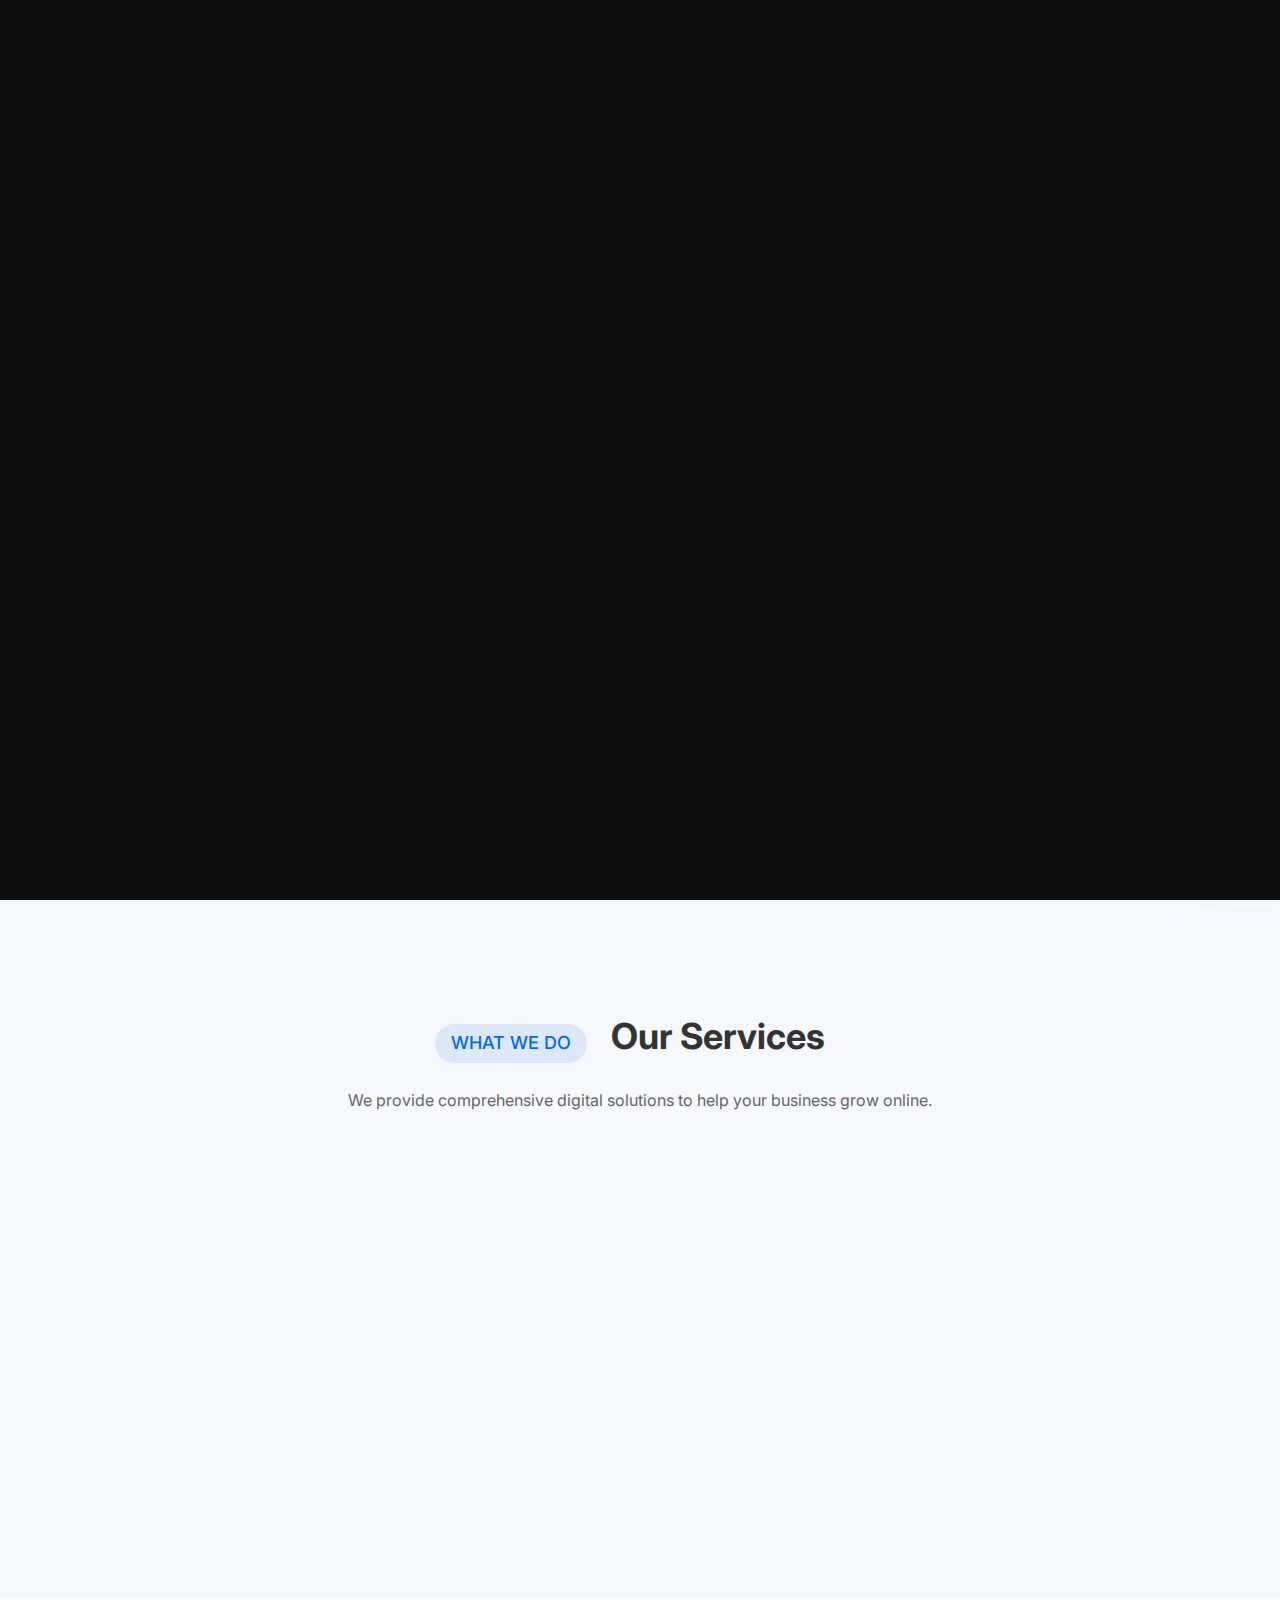
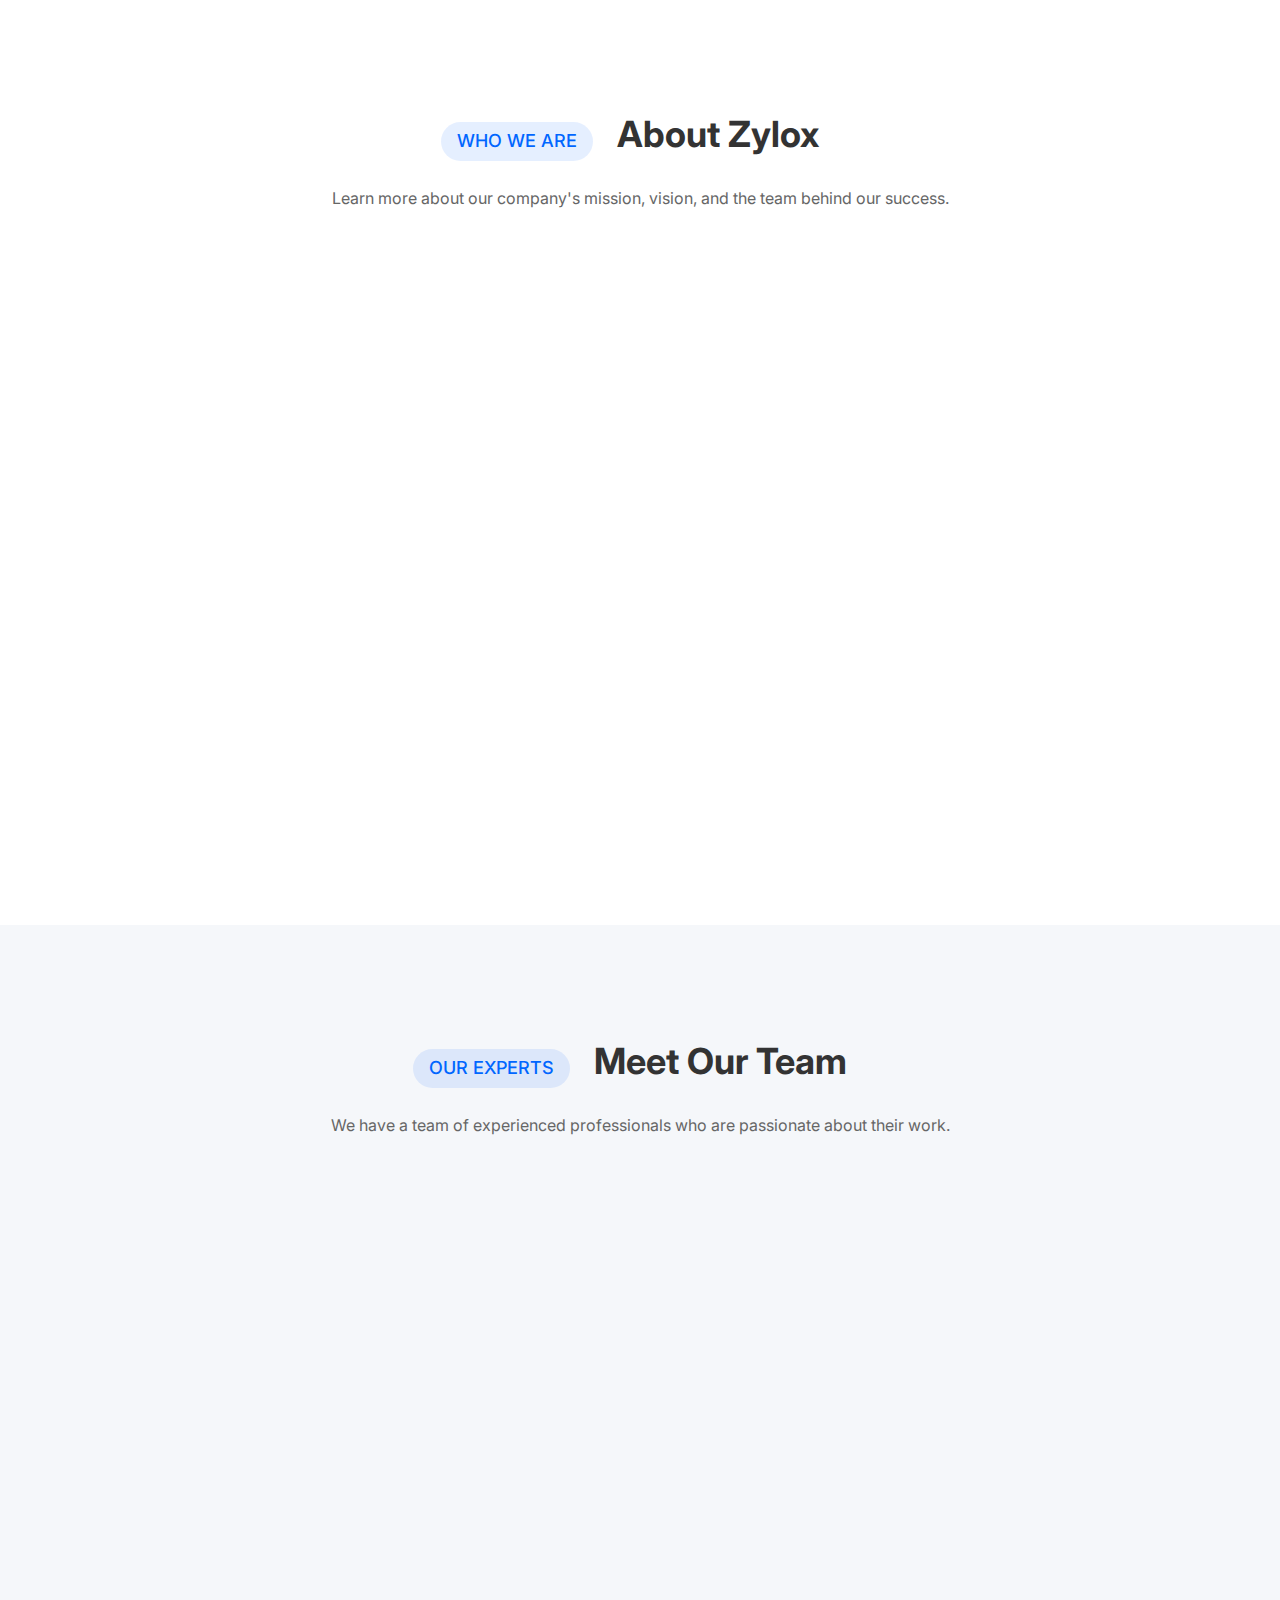
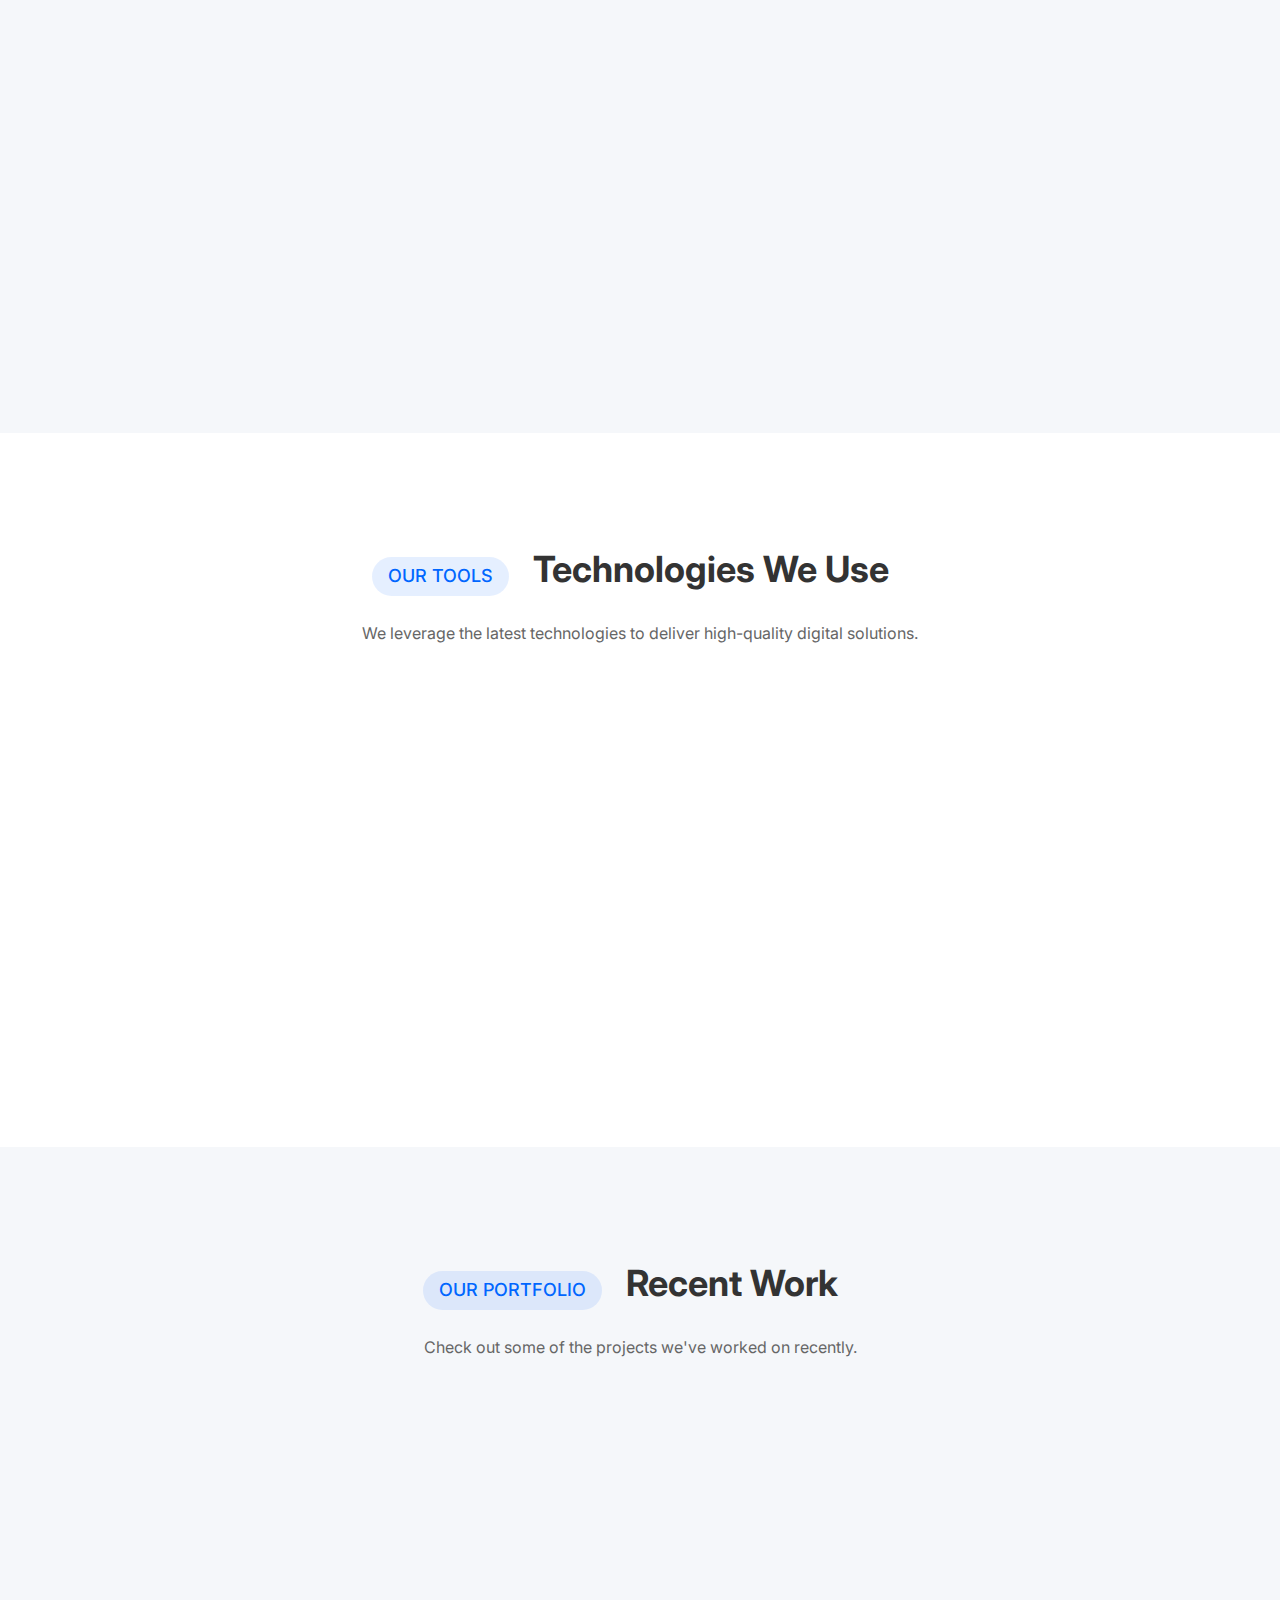
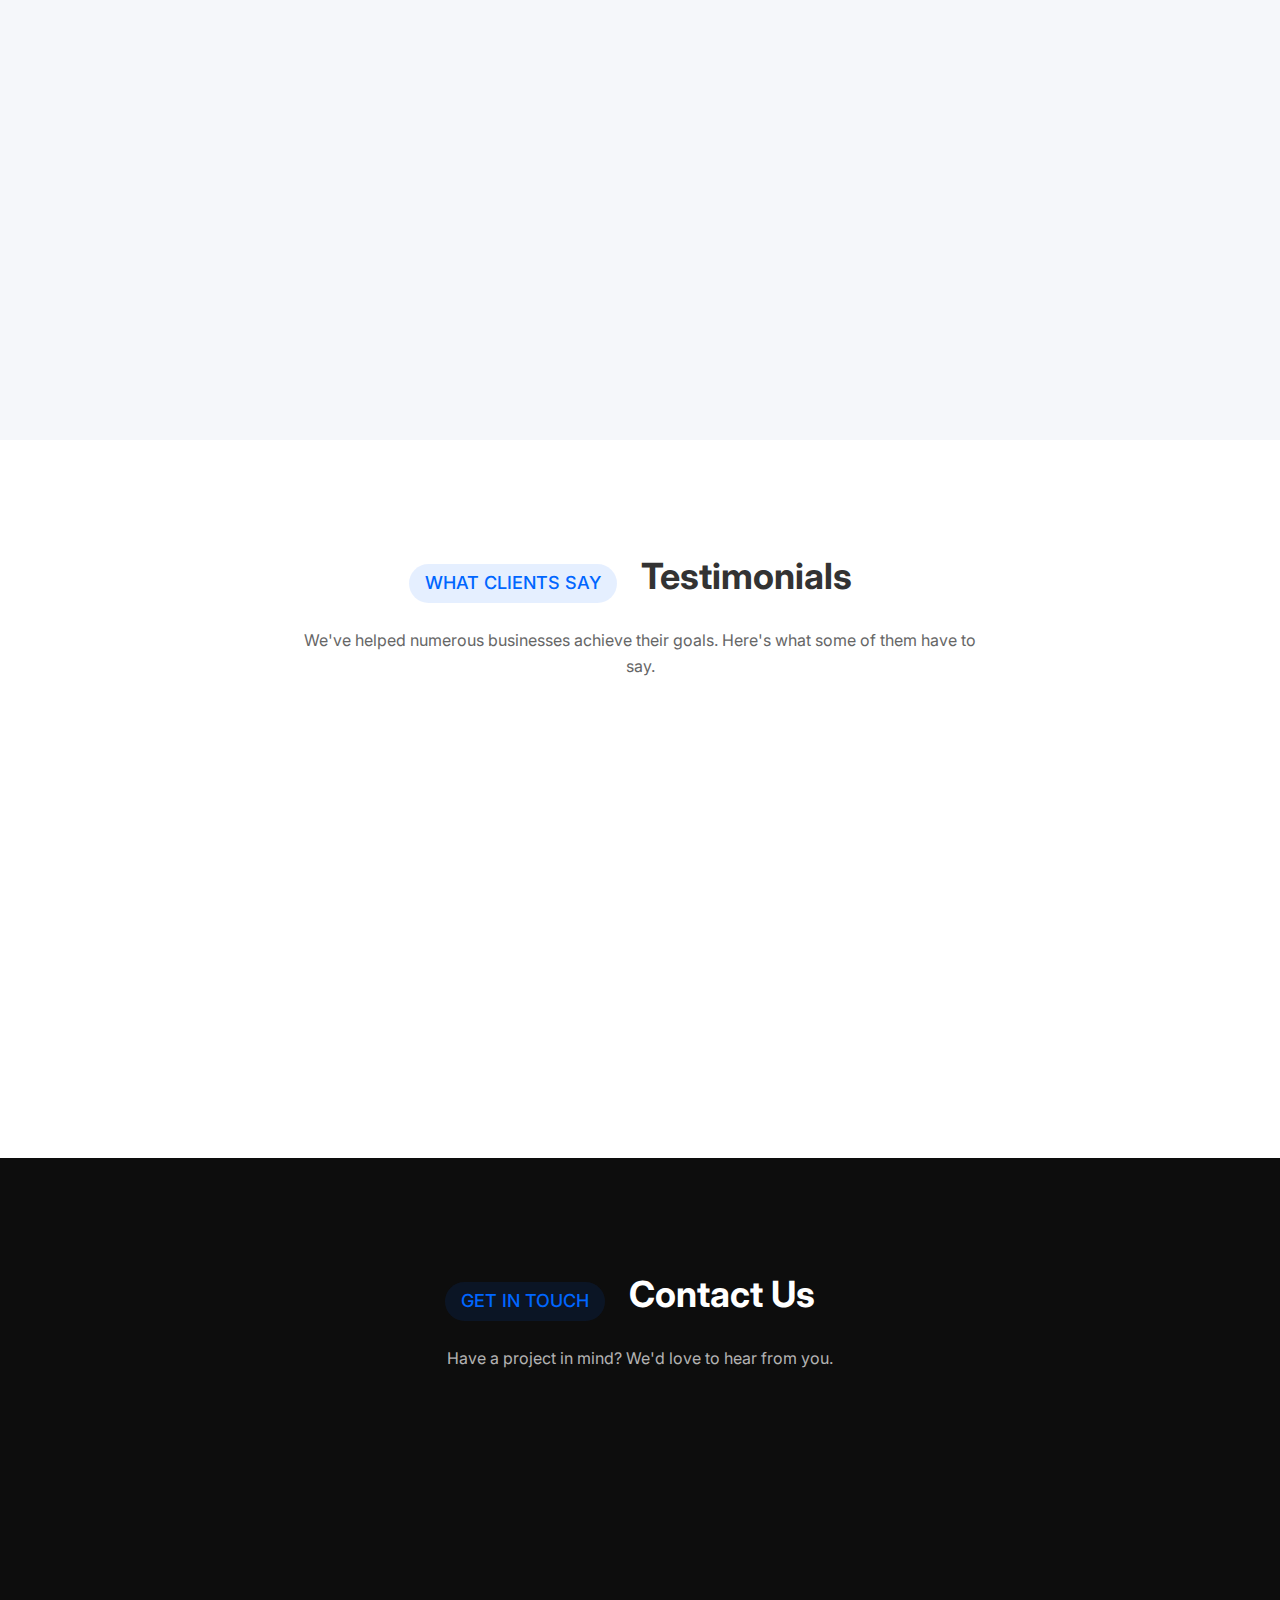
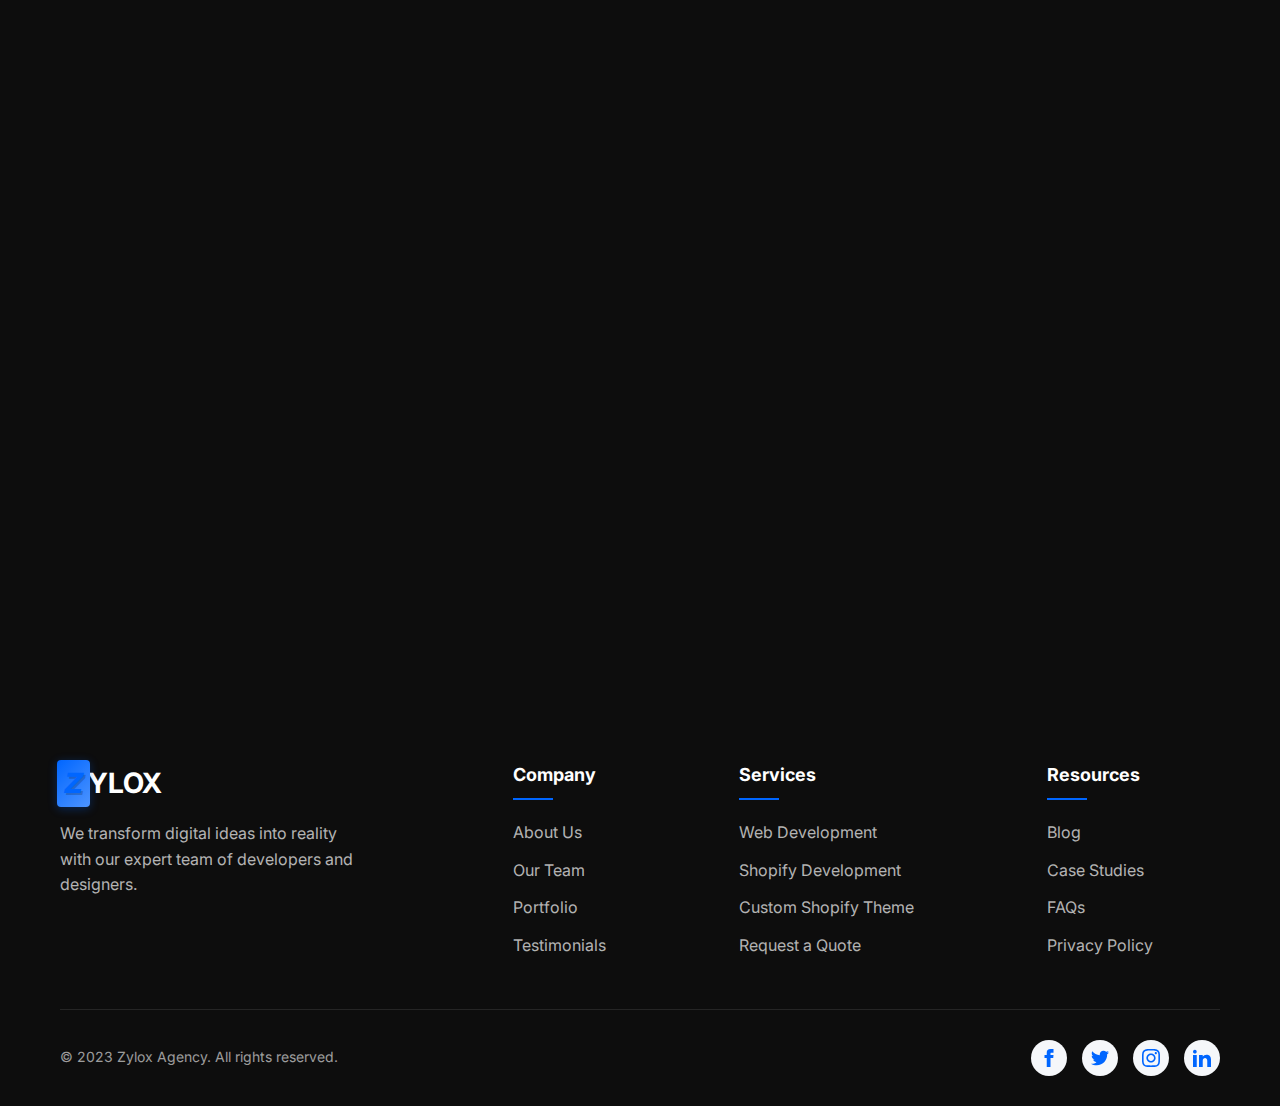
==== commit cd2e55cb: "New Member Add" ====
--- a/index.html
+++ b/index.html
@@ -229,7 +229,7 @@
                     </div>
                     <div class="member-info">
                         <h3>Amaima</h3>
-                        <p class="member-role">UI/UX Designer</p>
+                        <p class="member-role">Shopify Designer</p>
                         <p class="member-bio">Amaima specializes in Shopify development and has helped numerous businesses succeed online</p>
                         <div class="member-social">
                             <a href="#" class="social-icon facebook"></a>
@@ -245,8 +245,18 @@
                     </div>
                     <div class="member-info">
                         <h3>M. Shahram</h3>
-                        <p class="member-role">UI. Developer</p>
+                        <p class="member-role">UI Designer</p>
                         <p class="member-bio">Shahram creates stunning designs that not only look great but provide exceptional user experiences..</p>
+                        <div class="member-social">
+                            <a href="#" class="social-icon github"></a>
+                            <a href="#" class="social-icon linkedin"></a>
+                            <a href="#" class="social-icon twitter"></a>
+                        </div>
+
+                        <div class="member-info">
+                        <h3>Hasnain Iqbal</h3>
+                        <p class="member-role">Wordpress Developer</p>
+                        <p class="member-bio">Hasnain creates stunning designs that not only look great but provide exceptional user experiences..</p>
                         <div class="member-social">
                             <a href="#" class="social-icon github"></a>
                             <a href="#" class="social-icon linkedin"></a>
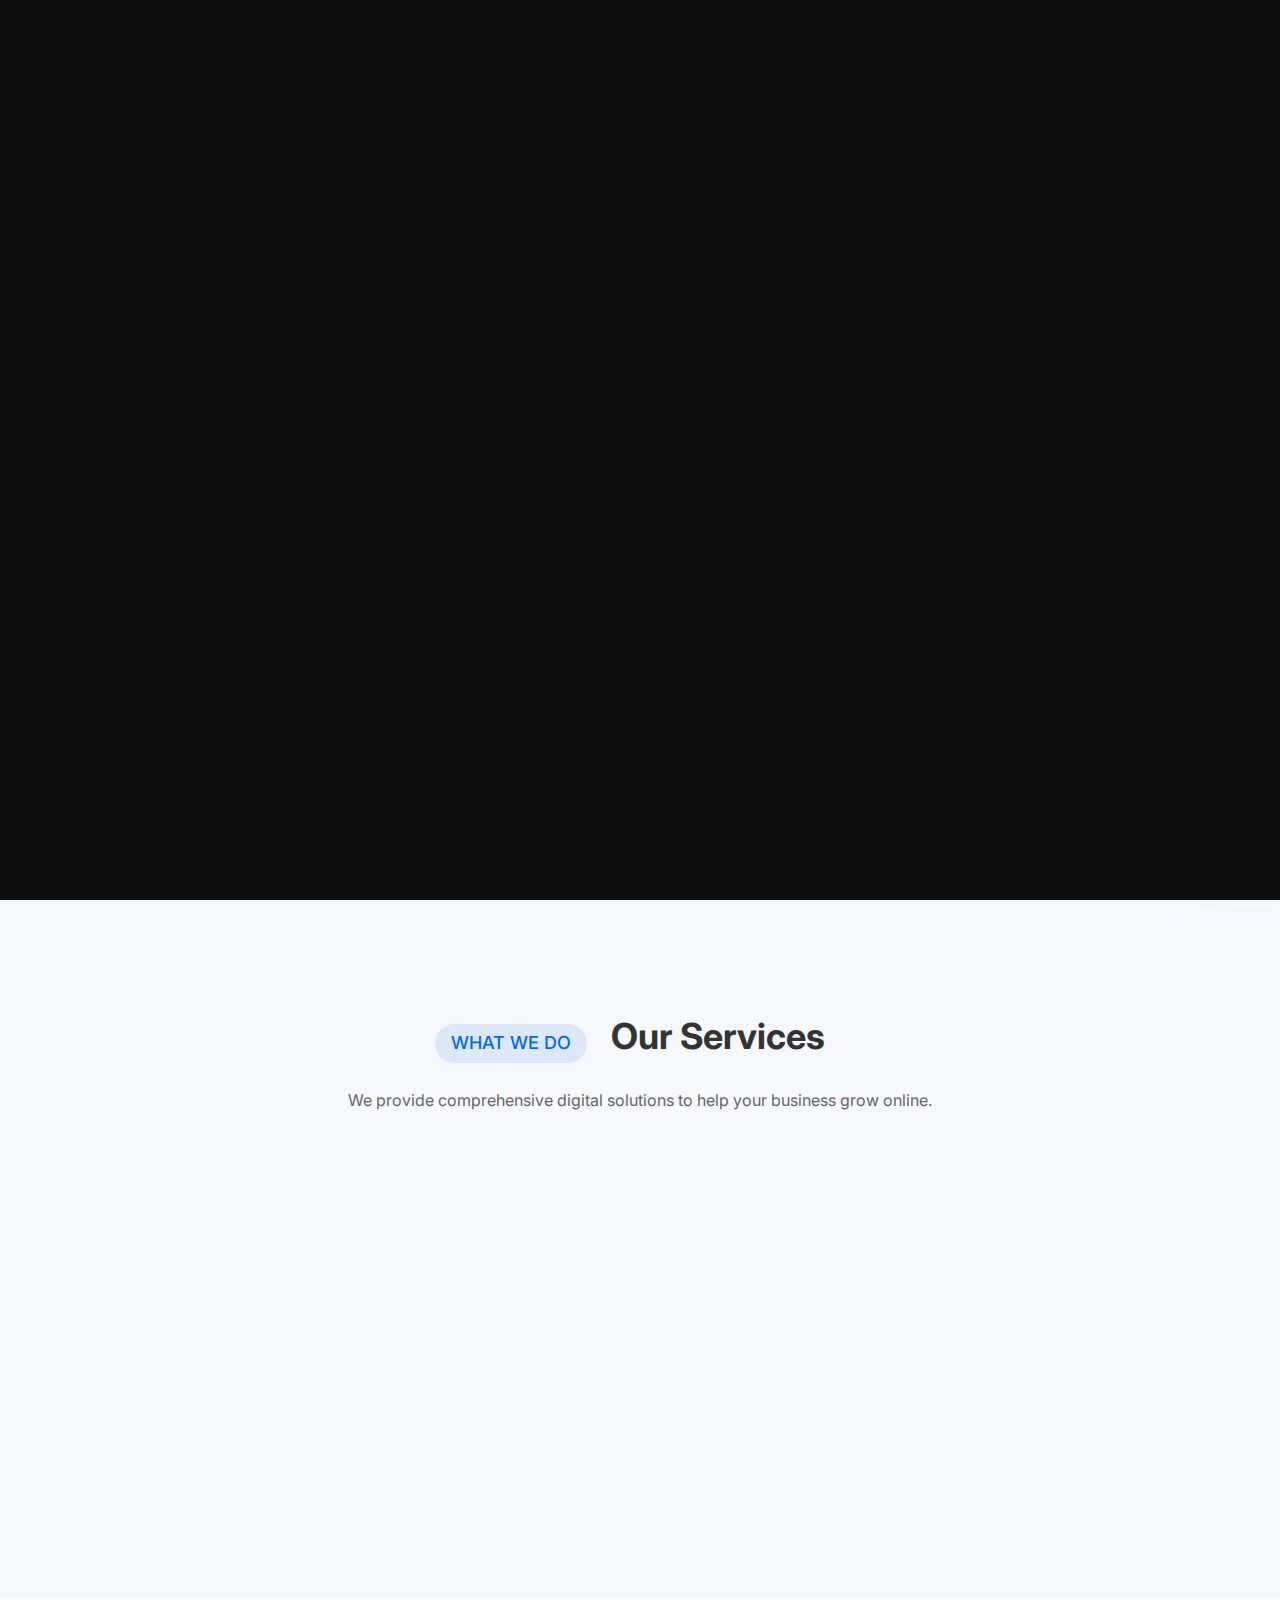
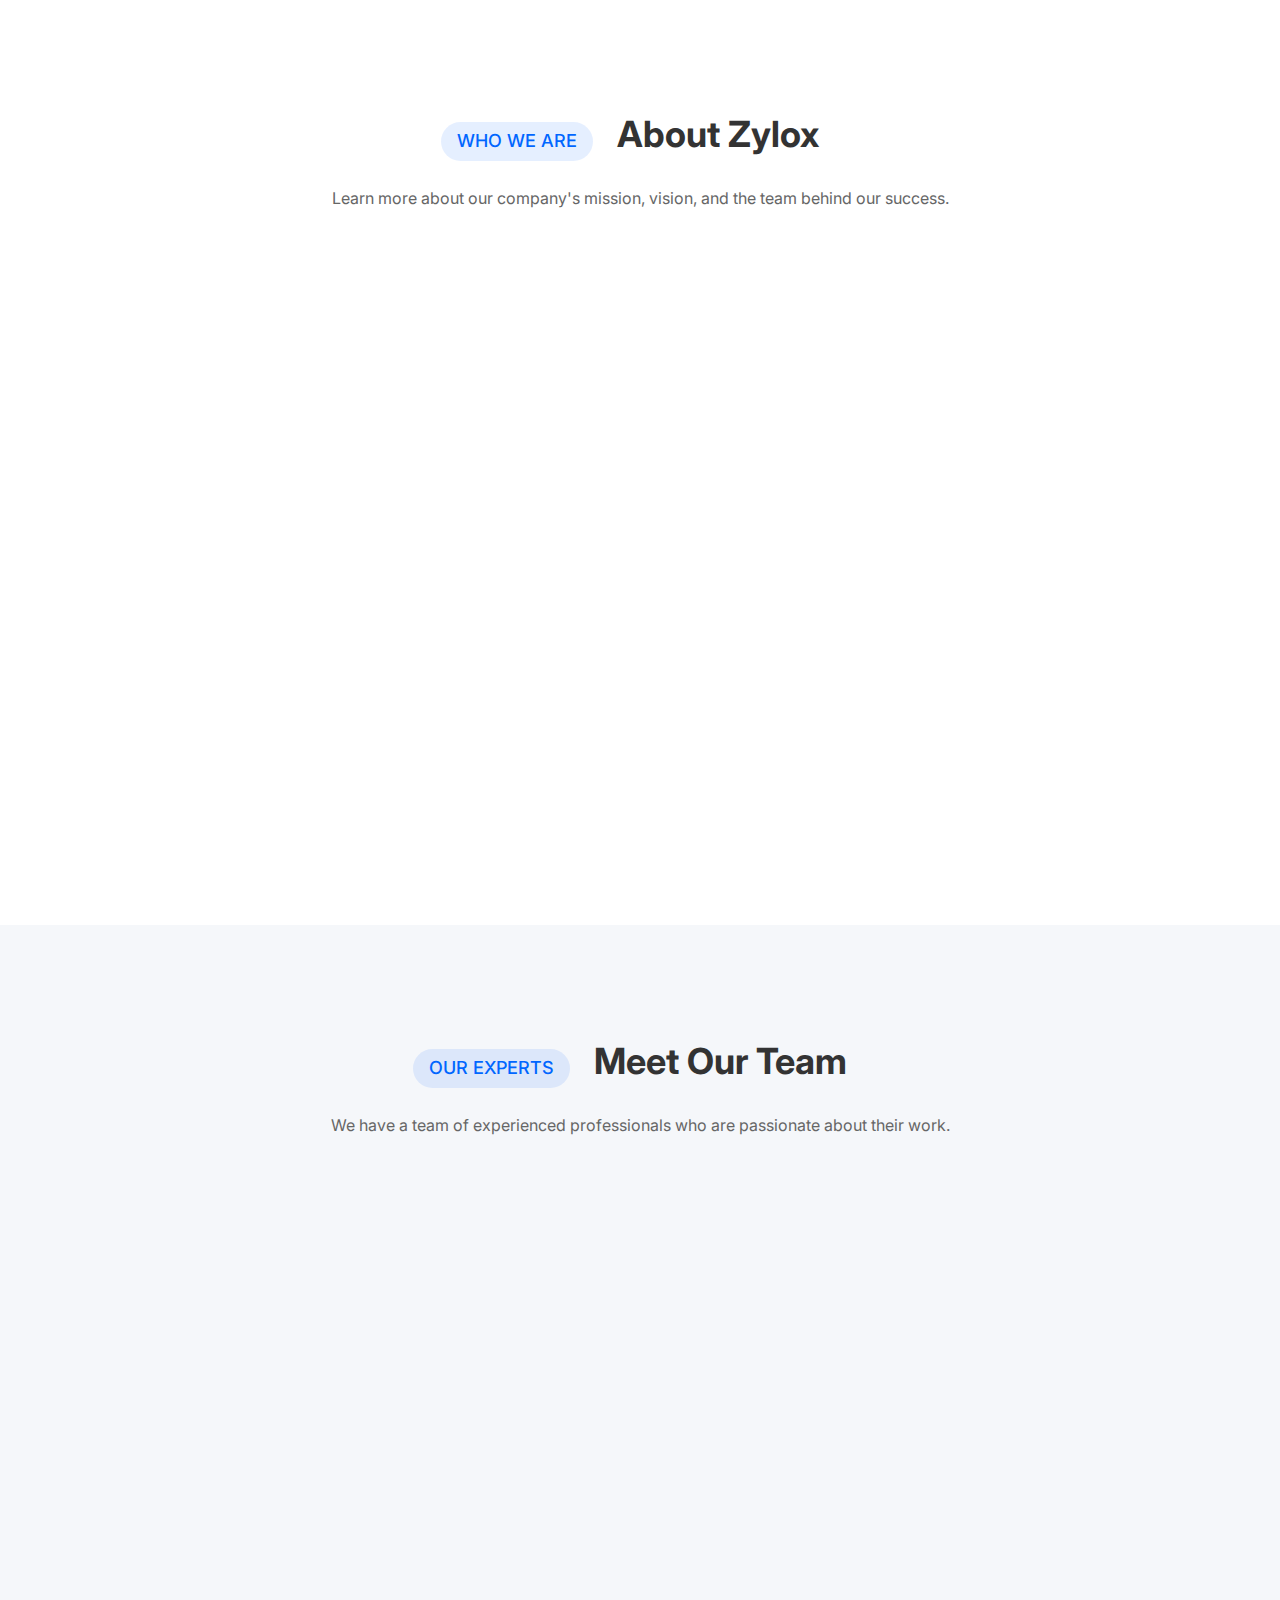
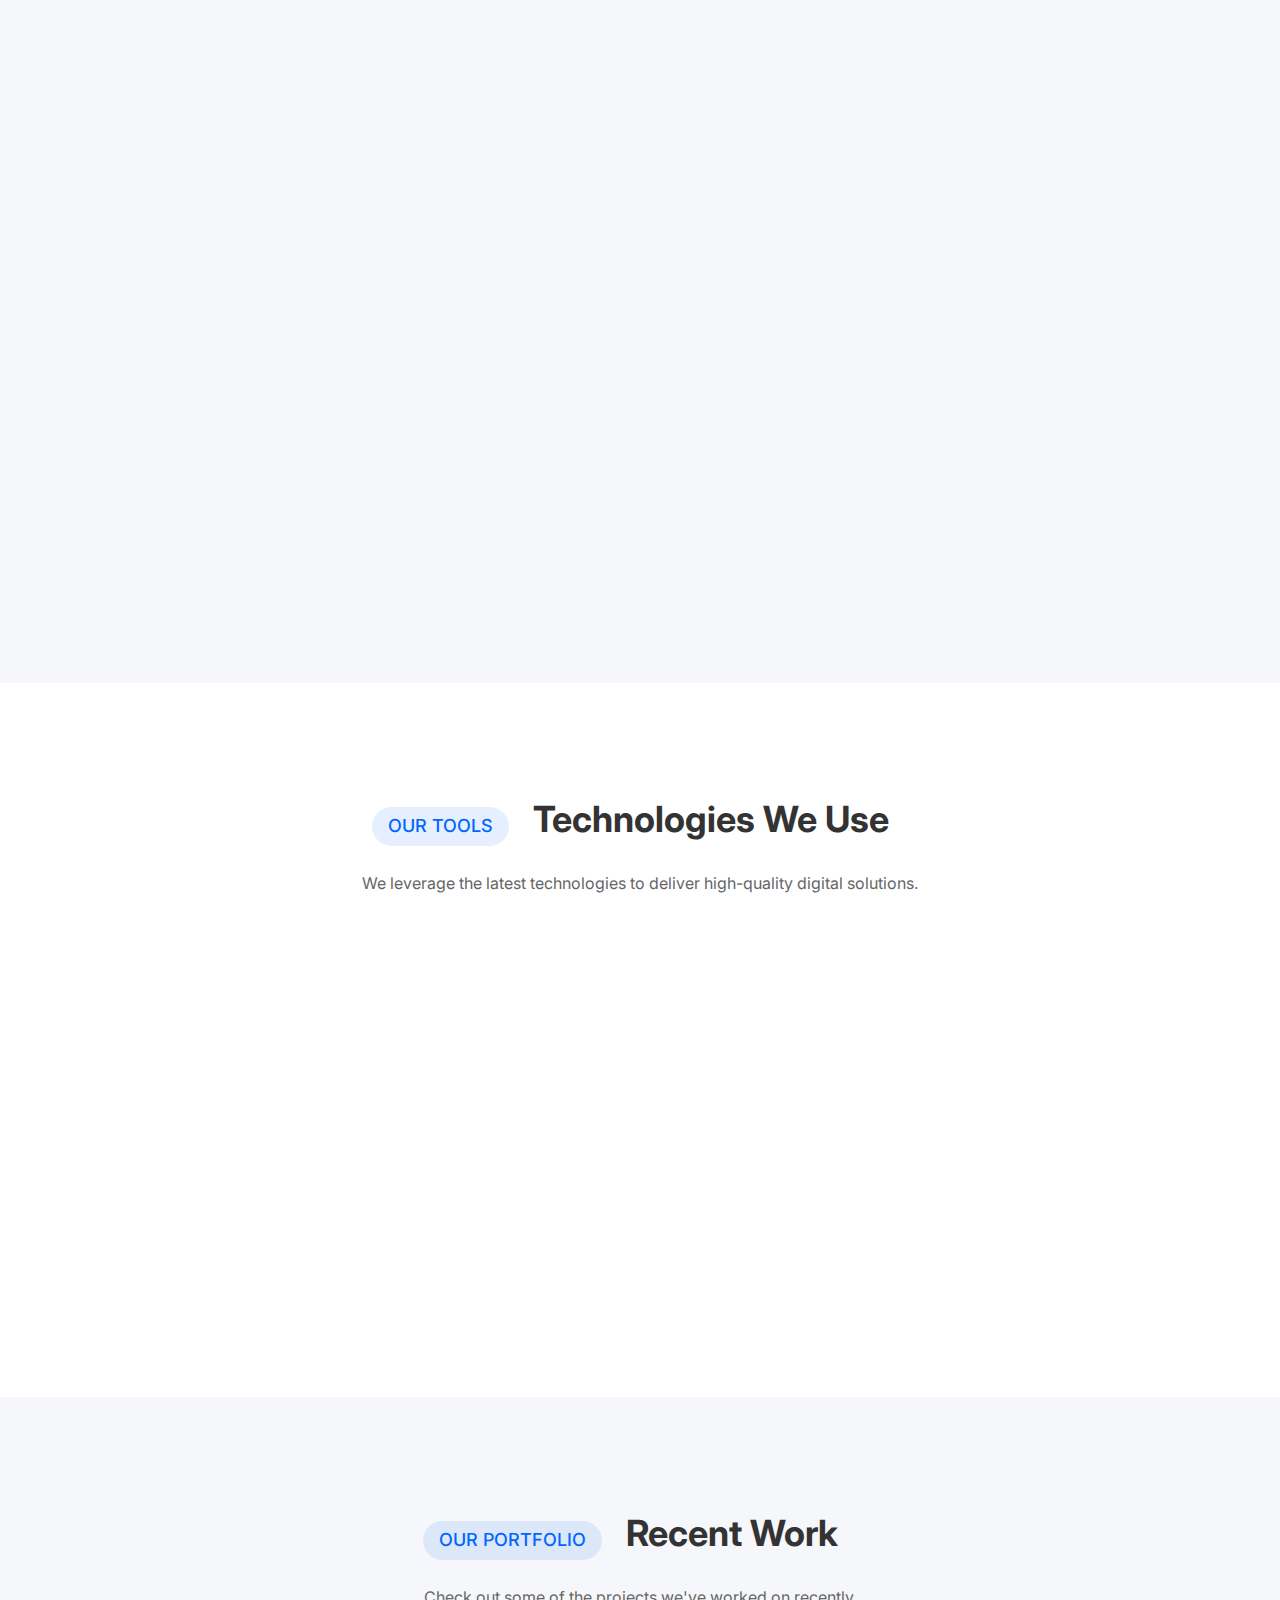
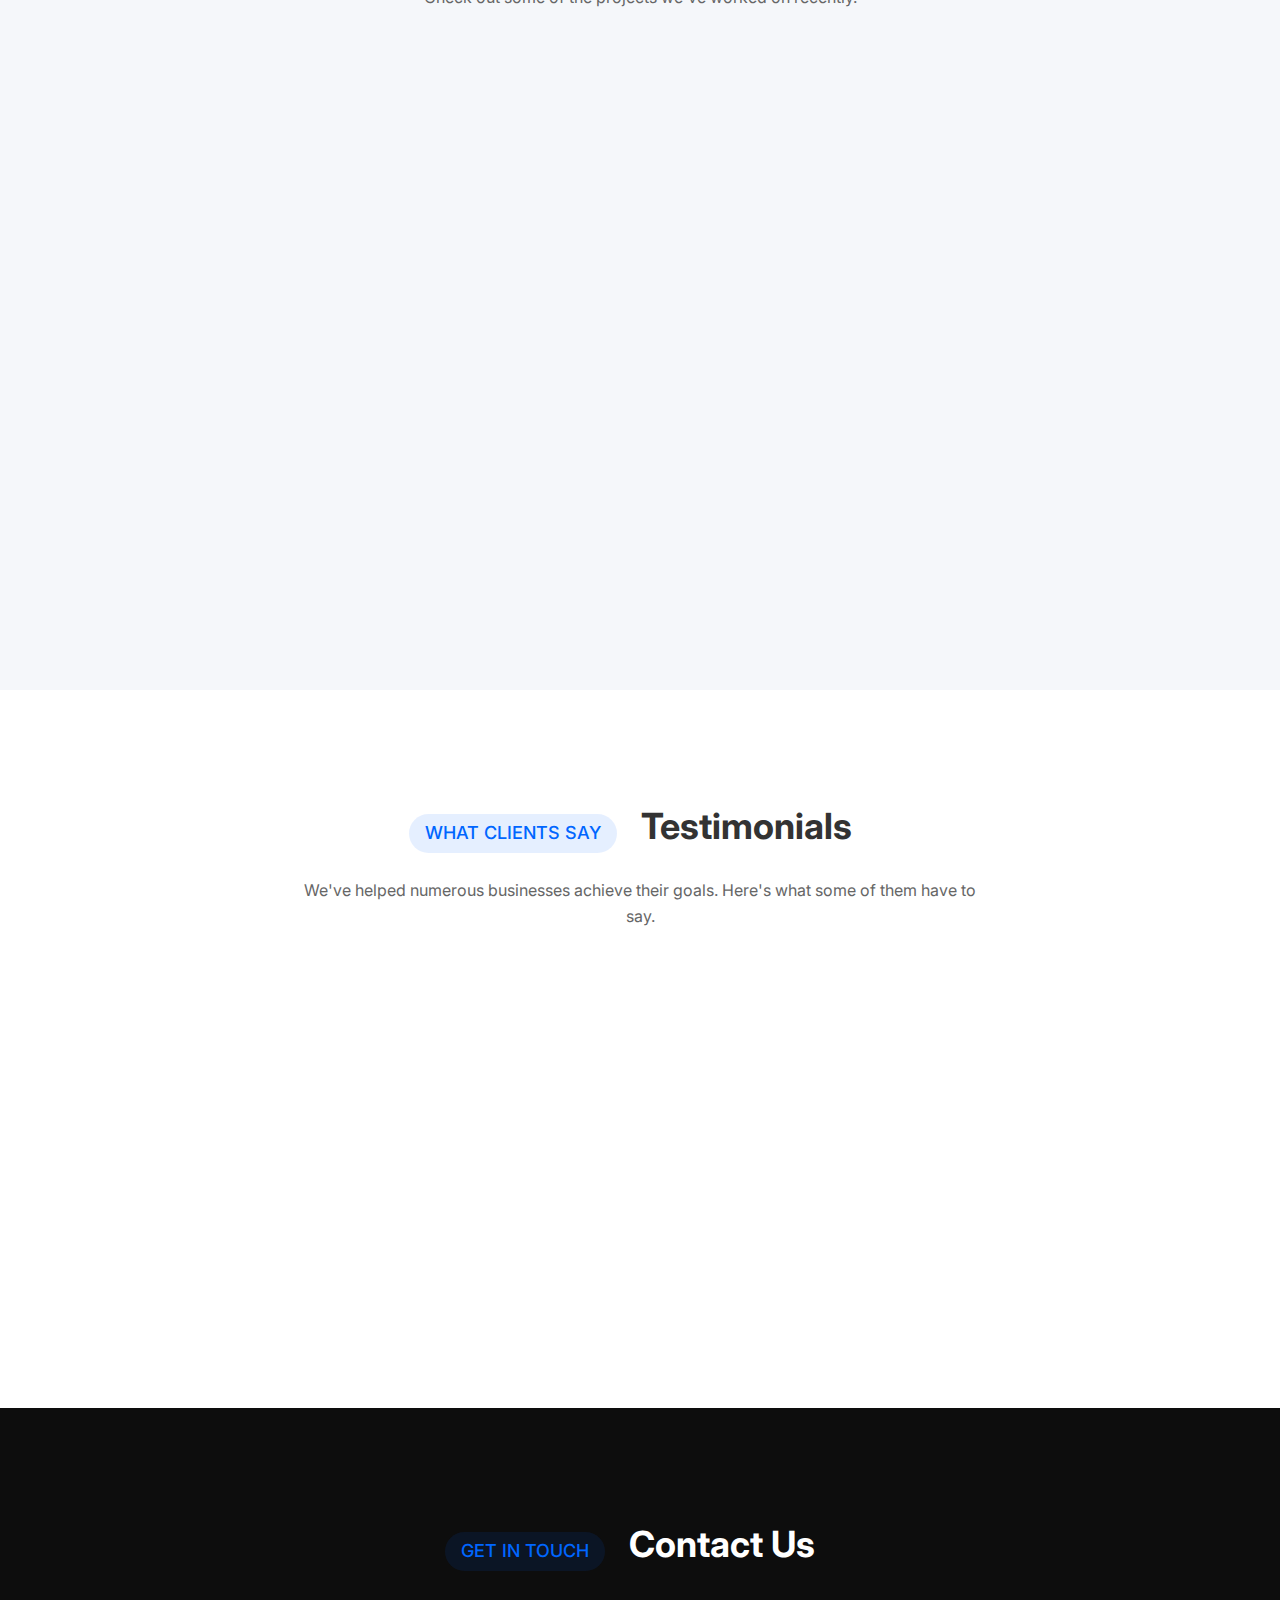
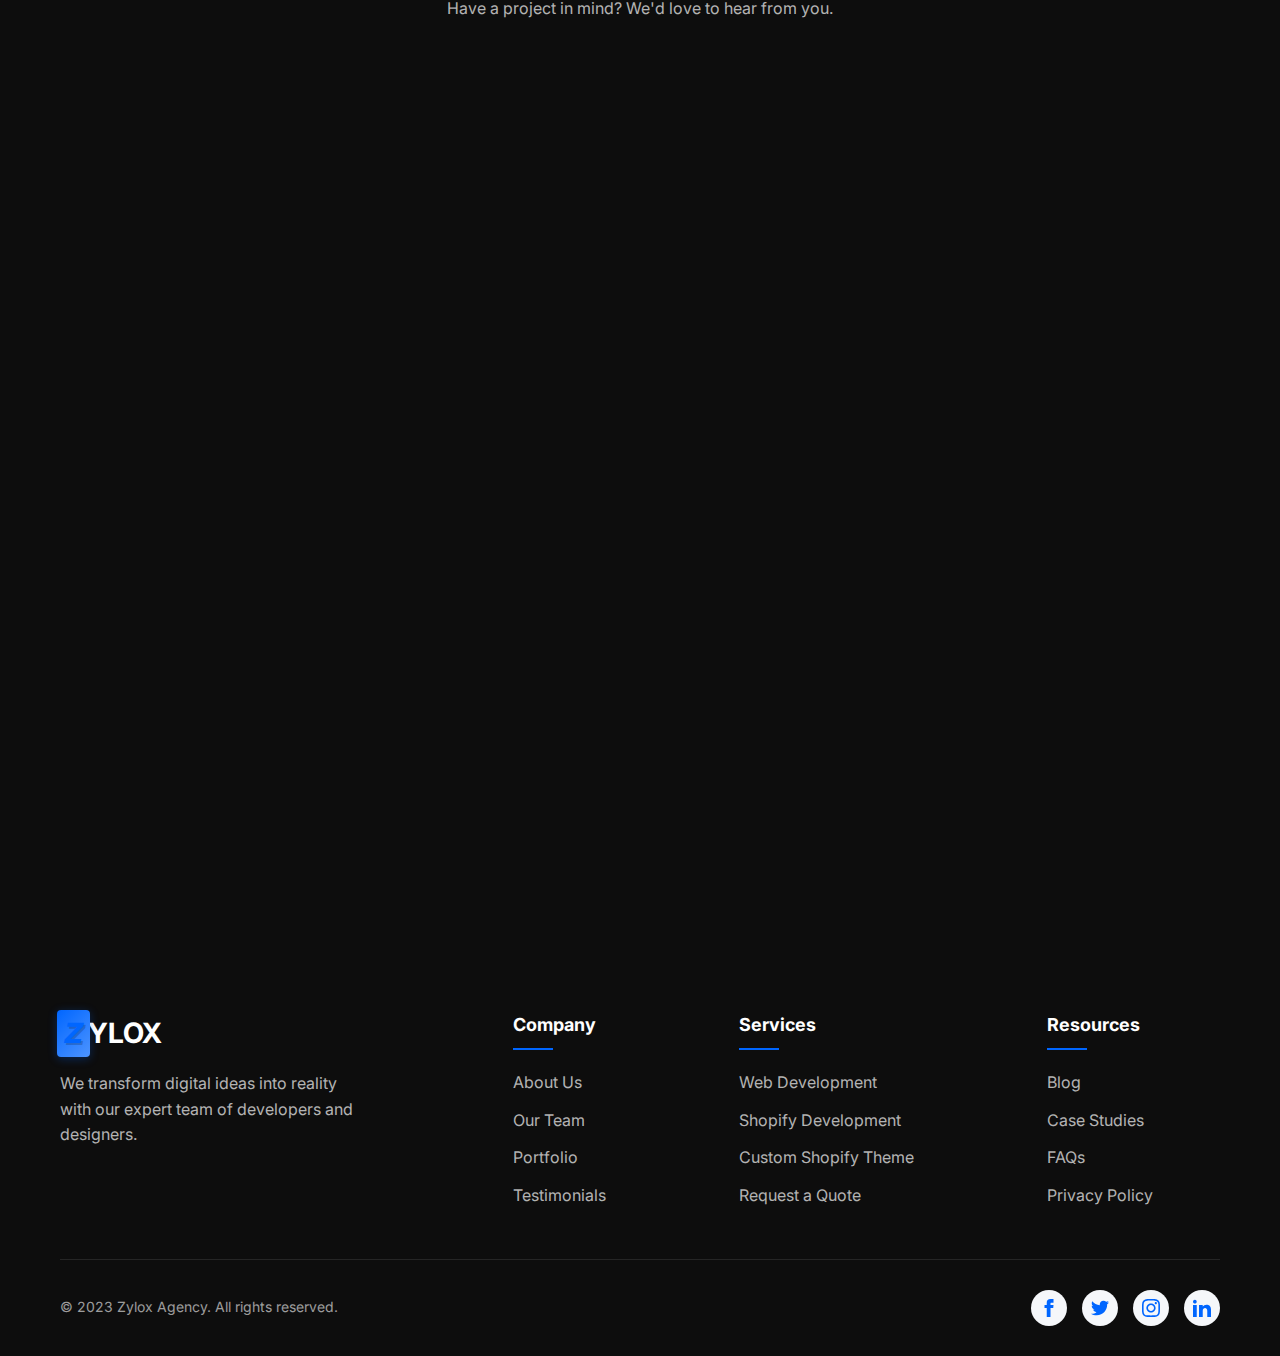
==== commit d4b01610: "Add Image of New Member" ====
--- a/index.html
+++ b/index.html
@@ -252,7 +252,9 @@
                             <a href="#" class="social-icon linkedin"></a>
                             <a href="#" class="social-icon twitter"></a>
                         </div>
-
+                       <div class="member-image">
+                        <img src="https://i.ibb.co/60tG57sL/Whats-App-Image-2025-04-09-at-5-36-43-PM.jpg" alt="Hasnain Iqbal">
+                    </div>
                         <div class="member-info">
                         <h3>Hasnain Iqbal</h3>
                         <p class="member-role">Wordpress Developer</p>
